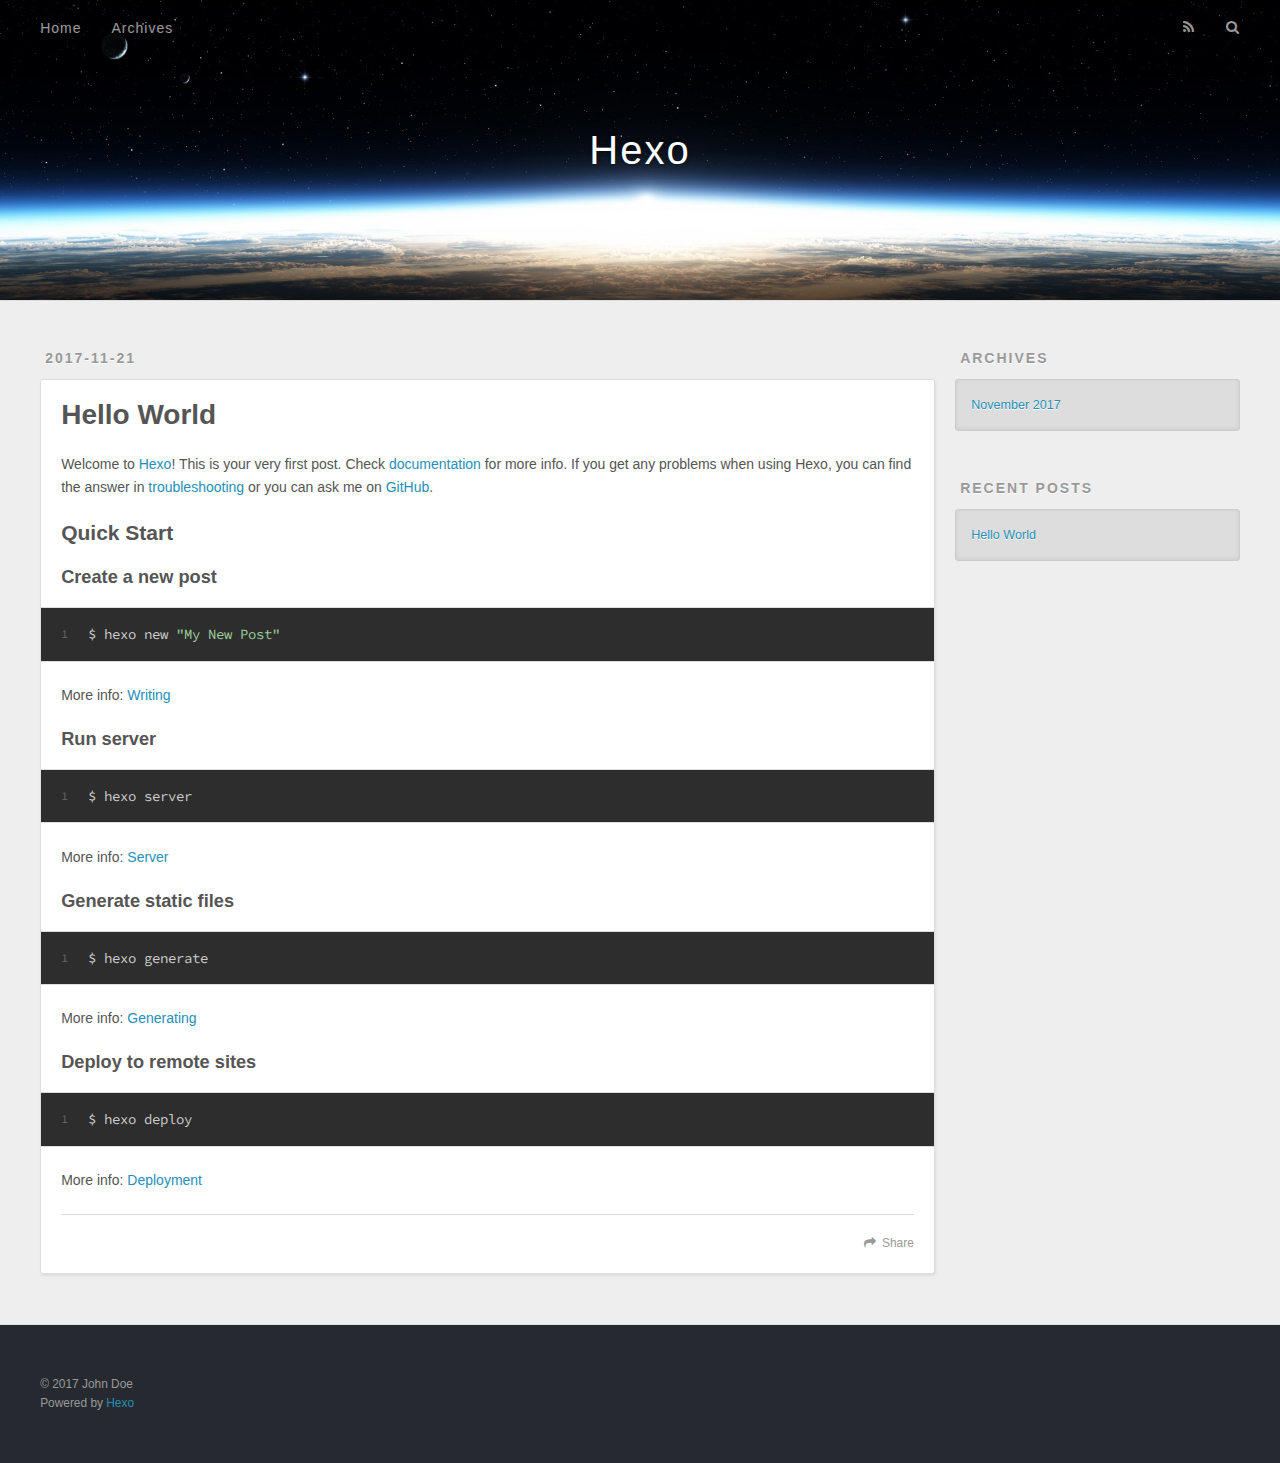
==== index.html @ a6b9d623 "Site updated: 2017-11-21 21:22:00" ====
<!DOCTYPE html>
<html>
<head>
  <meta charset="utf-8">
  
  <title>Hexo</title>
  <meta name="viewport" content="width=device-width, initial-scale=1, maximum-scale=1">
  <meta property="og:type" content="website">
<meta property="og:title" content="Hexo">
<meta property="og:url" content="http://yoursite.com/index.html">
<meta property="og:site_name" content="Hexo">
<meta name="twitter:card" content="summary">
<meta name="twitter:title" content="Hexo">
  
    <link rel="alternate" href="/atom.xml" title="Hexo" type="application/atom+xml">
  
  
    <link rel="icon" href="/favicon.png">
  
  
    <link href="//fonts.googleapis.com/css?family=Source+Code+Pro" rel="stylesheet" type="text/css">
  
  <link rel="stylesheet" href="/css/style.css">
  

</head>

<body>
  <div id="container">
    <div id="wrap">
      <header id="header">
  <div id="banner"></div>
  <div id="header-outer" class="outer">
    <div id="header-title" class="inner">
      <h1 id="logo-wrap">
        <a href="/" id="logo">Hexo</a>
      </h1>
      
    </div>
    <div id="header-inner" class="inner">
      <nav id="main-nav">
        <a id="main-nav-toggle" class="nav-icon"></a>
        
          <a class="main-nav-link" href="/">Home</a>
        
          <a class="main-nav-link" href="/archives">Archives</a>
        
      </nav>
      <nav id="sub-nav">
        
          <a id="nav-rss-link" class="nav-icon" href="/atom.xml" title="RSS Feed"></a>
        
        <a id="nav-search-btn" class="nav-icon" title="Search"></a>
      </nav>
      <div id="search-form-wrap">
        <form action="//google.com/search" method="get" accept-charset="UTF-8" class="search-form"><input type="search" name="q" class="search-form-input" placeholder="Search"><button type="submit" class="search-form-submit">&#xF002;</button><input type="hidden" name="sitesearch" value="http://yoursite.com"></form>
      </div>
    </div>
  </div>
</header>
      <div class="outer">
        <section id="main">
  
    <article id="post-hello-world" class="article article-type-post" itemscope itemprop="blogPost">
  <div class="article-meta">
    <a href="/2017/11/21/hello-world/" class="article-date">
  <time datetime="2017-11-21T13:09:41.000Z" itemprop="datePublished">2017-11-21</time>
</a>
    
  </div>
  <div class="article-inner">
    
    
      <header class="article-header">
        
  
    <h1 itemprop="name">
      <a class="article-title" href="/2017/11/21/hello-world/">Hello World</a>
    </h1>
  

      </header>
    
    <div class="article-entry" itemprop="articleBody">
      
        <p>Welcome to <a href="https://hexo.io/" target="_blank" rel="noopener">Hexo</a>! This is your very first post. Check <a href="https://hexo.io/docs/" target="_blank" rel="noopener">documentation</a> for more info. If you get any problems when using Hexo, you can find the answer in <a href="https://hexo.io/docs/troubleshooting.html" target="_blank" rel="noopener">troubleshooting</a> or you can ask me on <a href="https://github.com/hexojs/hexo/issues" target="_blank" rel="noopener">GitHub</a>.</p>
<h2 id="Quick-Start"><a href="#Quick-Start" class="headerlink" title="Quick Start"></a>Quick Start</h2><h3 id="Create-a-new-post"><a href="#Create-a-new-post" class="headerlink" title="Create a new post"></a>Create a new post</h3><figure class="highlight bash"><table><tr><td class="gutter"><pre><span class="line">1</span><br></pre></td><td class="code"><pre><span class="line">$ hexo new <span class="string">"My New Post"</span></span><br></pre></td></tr></table></figure>
<p>More info: <a href="https://hexo.io/docs/writing.html" target="_blank" rel="noopener">Writing</a></p>
<h3 id="Run-server"><a href="#Run-server" class="headerlink" title="Run server"></a>Run server</h3><figure class="highlight bash"><table><tr><td class="gutter"><pre><span class="line">1</span><br></pre></td><td class="code"><pre><span class="line">$ hexo server</span><br></pre></td></tr></table></figure>
<p>More info: <a href="https://hexo.io/docs/server.html" target="_blank" rel="noopener">Server</a></p>
<h3 id="Generate-static-files"><a href="#Generate-static-files" class="headerlink" title="Generate static files"></a>Generate static files</h3><figure class="highlight bash"><table><tr><td class="gutter"><pre><span class="line">1</span><br></pre></td><td class="code"><pre><span class="line">$ hexo generate</span><br></pre></td></tr></table></figure>
<p>More info: <a href="https://hexo.io/docs/generating.html" target="_blank" rel="noopener">Generating</a></p>
<h3 id="Deploy-to-remote-sites"><a href="#Deploy-to-remote-sites" class="headerlink" title="Deploy to remote sites"></a>Deploy to remote sites</h3><figure class="highlight bash"><table><tr><td class="gutter"><pre><span class="line">1</span><br></pre></td><td class="code"><pre><span class="line">$ hexo deploy</span><br></pre></td></tr></table></figure>
<p>More info: <a href="https://hexo.io/docs/deployment.html" target="_blank" rel="noopener">Deployment</a></p>

      
    </div>
    <footer class="article-footer">
      <a data-url="http://yoursite.com/2017/11/21/hello-world/" data-id="cja9n2fh00000g293kjd874ko" class="article-share-link">Share</a>
      
      
    </footer>
  </div>
  
</article>


  

</section>
        
          <aside id="sidebar">
  
    

  
    

  
    
  
    
  <div class="widget-wrap">
    <h3 class="widget-title">Archives</h3>
    <div class="widget">
      <ul class="archive-list"><li class="archive-list-item"><a class="archive-list-link" href="/archives/2017/11/">November 2017</a></li></ul>
    </div>
  </div>


  
    
  <div class="widget-wrap">
    <h3 class="widget-title">Recent Posts</h3>
    <div class="widget">
      <ul>
        
          <li>
            <a href="/2017/11/21/hello-world/">Hello World</a>
          </li>
        
      </ul>
    </div>
  </div>

  
</aside>
        
      </div>
      <footer id="footer">
  
  <div class="outer">
    <div id="footer-info" class="inner">
      &copy; 2017 John Doe<br>
      Powered by <a href="http://hexo.io/" target="_blank">Hexo</a>
    </div>
  </div>
</footer>
    </div>
    <nav id="mobile-nav">
  
    <a href="/" class="mobile-nav-link">Home</a>
  
    <a href="/archives" class="mobile-nav-link">Archives</a>
  
</nav>
    

<script src="//ajax.googleapis.com/ajax/libs/jquery/2.0.3/jquery.min.js"></script>


  <link rel="stylesheet" href="/fancybox/jquery.fancybox.css">
  <script src="/fancybox/jquery.fancybox.pack.js"></script>


<script src="/js/script.js"></script>

  </div>
</body>
</html>
---- css/style.css ----
body {
  width: 100%;
}
body:before,
body:after {
  content: "";
  display: table;
}
body:after {
  clear: both;
}
html,
body,
div,
span,
applet,
object,
iframe,
h1,
h2,
h3,
h4,
h5,
h6,
p,
blockquote,
pre,
a,
abbr,
acronym,
address,
big,
cite,
code,
del,
dfn,
em,
img,
ins,
kbd,
q,
s,
samp,
small,
strike,
strong,
sub,
sup,
tt,
var,
dl,
dt,
dd,
ol,
ul,
li,
fieldset,
form,
label,
legend,
table,
caption,
tbody,
tfoot,
thead,
tr,
th,
td {
  margin: 0;
  padding: 0;
  border: 0;
  outline: 0;
  font-weight: inherit;
  font-style: inherit;
  font-family: inherit;
  font-size: 100%;
  vertical-align: baseline;
}
body {
  line-height: 1;
  color: #000;
  background: #fff;
}
ol,
ul {
  list-style: none;
}
table {
  border-collapse: separate;
  border-spacing: 0;
  vertical-align: middle;
}
caption,
th,
td {
  text-align: left;
  font-weight: normal;
  vertical-align: middle;
}
a img {
  border: none;
}
input,
button {
  margin: 0;
  padding: 0;
}
input::-moz-focus-inner,
button::-moz-focus-inner {
  border: 0;
  padding: 0;
}
@font-face {
  font-family: FontAwesome;
  font-style: normal;
  font-weight: normal;
  src: url("fonts/fontawesome-webfont.eot?v=#4.0.3");
  src: url("fonts/fontawesome-webfont.eot?#iefix&v=#4.0.3") format("embedded-opentype"), url("fonts/fontawesome-webfont.woff?v=#4.0.3") format("woff"), url("fonts/fontawesome-webfont.ttf?v=#4.0.3") format("truetype"), url("fonts/fontawesome-webfont.svg#fontawesomeregular?v=#4.0.3") format("svg");
}
html,
body,
#container {
  height: 100%;
}
body {
  background: #eee;
  font: 14px "Helvetica Neue", Helvetica, Arial, sans-serif;
  -webkit-text-size-adjust: 100%;
}
.outer {
  max-width: 1220px;
  margin: 0 auto;
  padding: 0 20px;
}
.outer:before,
.outer:after {
  content: "";
  display: table;
}
.outer:after {
  clear: both;
}
.inner {
  display: inline;
  float: left;
  width: 98.33333333333333%;
  margin: 0 0.833333333333333%;
}
.left,
.alignleft {
  float: left;
}
.right,
.alignright {
  float: right;
}
.clear {
  clear: both;
}
#container {
  position: relative;
}
.mobile-nav-on {
  overflow: hidden;
}
#wrap {
  height: 100%;
  width: 100%;
  position: absolute;
  top: 0;
  left: 0;
  -webkit-transition: 0.2s ease-out;
  -moz-transition: 0.2s ease-out;
  -ms-transition: 0.2s ease-out;
  transition: 0.2s ease-out;
  z-index: 1;
  background: #eee;
}
.mobile-nav-on #wrap {
  left: 280px;
}
@media screen and (min-width: 768px) {
  #main {
    display: inline;
    float: left;
    width: 73.33333333333333%;
    margin: 0 0.833333333333333%;
  }
}
.article-date,
.article-category-link,
.archive-year,
.widget-title {
  text-decoration: none;
  text-transform: uppercase;
  letter-spacing: 2px;
  color: #999;
  margin-bottom: 1em;
  margin-left: 5px;
  line-height: 1em;
  text-shadow: 0 1px #fff;
  font-weight: bold;
}
.article-inner,
.archive-article-inner {
  background: #fff;
  -webkit-box-shadow: 1px 2px 3px #ddd;
  box-shadow: 1px 2px 3px #ddd;
  border: 1px solid #ddd;
  border-radius: 3px;
}
.article-entry h1,
.widget h1 {
  font-size: 2em;
}
.article-entry h2,
.widget h2 {
  font-size: 1.5em;
}
.article-entry h3,
.widget h3 {
  font-size: 1.3em;
}
.article-entry h4,
.widget h4 {
  font-size: 1.2em;
}
.article-entry h5,
.widget h5 {
  font-size: 1em;
}
.article-entry h6,
.widget h6 {
  font-size: 1em;
  color: #999;
}
.article-entry hr,
.widget hr {
  border: 1px dashed #ddd;
}
.article-entry strong,
.widget strong {
  font-weight: bold;
}
.article-entry em,
.widget em,
.article-entry cite,
.widget cite {
  font-style: italic;
}
.article-entry sup,
.widget sup,
.article-entry sub,
.widget sub {
  font-size: 0.75em;
  line-height: 0;
  position: relative;
  vertical-align: baseline;
}
.article-entry sup,
.widget sup {
  top: -0.5em;
}
.article-entry sub,
.widget sub {
  bottom: -0.2em;
}
.article-entry small,
.widget small {
  font-size: 0.85em;
}
.article-entry acronym,
.widget acronym,
.article-entry abbr,
.widget abbr {
  border-bottom: 1px dotted;
}
.article-entry ul,
.widget ul,
.article-entry ol,
.widget ol,
.article-entry dl,
.widget dl {
  margin: 0 20px;
  line-height: 1.6em;
}
.article-entry ul ul,
.widget ul ul,
.article-entry ol ul,
.widget ol ul,
.article-entry ul ol,
.widget ul ol,
.article-entry ol ol,
.widget ol ol {
  margin-top: 0;
  margin-bottom: 0;
}
.article-entry ul,
.widget ul {
  list-style: disc;
}
.article-entry ol,
.widget ol {
  list-style: decimal;
}
.article-entry dt,
.widget dt {
  font-weight: bold;
}
#header {
  height: 300px;
  position: relative;
  border-bottom: 1px solid #ddd;
}
#header:before,
#header:after {
  content: "";
  position: absolute;
  left: 0;
  right: 0;
  height: 40px;
}
#header:before {
  top: 0;
  background: -webkit-linear-gradient(rgba(0,0,0,0.2), transparent);
  background: -moz-linear-gradient(rgba(0,0,0,0.2), transparent);
  background: -ms-linear-gradient(rgba(0,0,0,0.2), transparent);
  background: linear-gradient(rgba(0,0,0,0.2), transparent);
}
#header:after {
  bottom: 0;
  background: -webkit-linear-gradient(transparent, rgba(0,0,0,0.2));
  background: -moz-linear-gradient(transparent, rgba(0,0,0,0.2));
  background: -ms-linear-gradient(transparent, rgba(0,0,0,0.2));
  background: linear-gradient(transparent, rgba(0,0,0,0.2));
}
#header-outer {
  height: 100%;
  position: relative;
}
#header-inner {
  position: relative;
  overflow: hidden;
}
#banner {
  position: absolute;
  top: 0;
  left: 0;
  width: 100%;
  height: 100%;
  background: url("images/banner.jpg") center #000;
  -webkit-background-size: cover;
  -moz-background-size: cover;
  background-size: cover;
  z-index: -1;
}
#header-title {
  text-align: center;
  height: 40px;
  position: absolute;
  top: 50%;
  left: 0;
  margin-top: -20px;
}
#logo,
#subtitle {
  text-decoration: none;
  color: #fff;
  font-weight: 300;
  text-shadow: 0 1px 4px rgba(0,0,0,0.3);
}
#logo {
  font-size: 40px;
  line-height: 40px;
  letter-spacing: 2px;
}
#subtitle {
  font-size: 16px;
  line-height: 16px;
  letter-spacing: 1px;
}
#subtitle-wrap {
  margin-top: 16px;
}
#main-nav {
  float: left;
  margin-left: -15px;
}
.nav-icon,
.main-nav-link {
  float: left;
  color: #fff;
  opacity: 0.6;
  text-decoration: none;
  text-shadow: 0 1px rgba(0,0,0,0.2);
  -webkit-transition: opacity 0.2s;
  -moz-transition: opacity 0.2s;
  -ms-transition: opacity 0.2s;
  transition: opacity 0.2s;
  display: block;
  padding: 20px 15px;
}
.nav-icon:hover,
.main-nav-link:hover {
  opacity: 1;
}
.nav-icon {
  font-family: FontAwesome;
  text-align: center;
  font-size: 14px;
  width: 14px;
  height: 14px;
  padding: 20px 15px;
  position: relative;
  cursor: pointer;
}
.main-nav-link {
  font-weight: 300;
  letter-spacing: 1px;
}
@media screen and (max-width: 479px) {
  .main-nav-link {
    display: none;
  }
}
#main-nav-toggle {
  display: none;
}
#main-nav-toggle:before {
  content: "\f0c9";
}
@media screen and (max-width: 479px) {
  #main-nav-toggle {
    display: block;
  }
}
#sub-nav {
  float: right;
  margin-right: -15px;
}
#nav-rss-link:before {
  content: "\f09e";
}
#nav-search-btn:before {
  content: "\f002";
}
#search-form-wrap {
  position: absolute;
  top: 15px;
  width: 150px;
  height: 30px;
  right: -150px;
  opacity: 0;
  -webkit-transition: 0.2s ease-out;
  -moz-transition: 0.2s ease-out;
  -ms-transition: 0.2s ease-out;
  transition: 0.2s ease-out;
}
#search-form-wrap.on {
  opacity: 1;
  right: 0;
}
@media screen and (max-width: 479px) {
  #search-form-wrap {
    width: 100%;
    right: -100%;
  }
}
.search-form {
  position: absolute;
  top: 0;
  left: 0;
  right: 0;
  background: #fff;
  padding: 5px 15px;
  border-radius: 15px;
  -webkit-box-shadow: 0 0 10px rgba(0,0,0,0.3);
  box-shadow: 0 0 10px rgba(0,0,0,0.3);
}
.search-form-input {
  border: none;
  background: none;
  color: #555;
  width: 100%;
  font: 13px "Helvetica Neue", Helvetica, Arial, sans-serif;
  outline: none;
}
.search-form-input::-webkit-search-results-decoration,
.search-form-input::-webkit-search-cancel-button {
  -webkit-appearance: none;
}
.search-form-submit {
  position: absolute;
  top: 50%;
  right: 10px;
  margin-top: -7px;
  font: 13px FontAwesome;
  border: none;
  background: none;
  color: #bbb;
  cursor: pointer;
}
.search-form-submit:hover,
.search-form-submit:focus {
  color: #777;
}
.article {
  margin: 50px 0;
}
.article-inner {
  overflow: hidden;
}
.article-meta:before,
.article-meta:after {
  content: "";
  display: table;
}
.article-meta:after {
  clear: both;
}
.article-date {
  float: left;
}
.article-category {
  float: left;
  line-height: 1em;
  color: #ccc;
  text-shadow: 0 1px #fff;
  margin-left: 8px;
}
.article-category:before {
  content: "\2022";
}
.article-category-link {
  margin: 0 12px 1em;
}
.article-header {
  padding: 20px 20px 0;
}
.article-title {
  text-decoration: none;
  font-size: 2em;
  font-weight: bold;
  color: #555;
  line-height: 1.1em;
  -webkit-transition: color 0.2s;
  -moz-transition: color 0.2s;
  -ms-transition: color 0.2s;
  transition: color 0.2s;
}
a.article-title:hover {
  color: #258fb8;
}
.article-entry {
  color: #555;
  padding: 0 20px;
}
.article-entry:before,
.article-entry:after {
  content: "";
  display: table;
}
.article-entry:after {
  clear: both;
}
.article-entry p,
.article-entry table {
  line-height: 1.6em;
  margin: 1.6em 0;
}
.article-entry h1,
.article-entry h2,
.article-entry h3,
.article-entry h4,
.article-entry h5,
.article-entry h6 {
  font-weight: bold;
}
.article-entry h1,
.article-entry h2,
.article-entry h3,
.article-entry h4,
.article-entry h5,
.article-entry h6 {
  line-height: 1.1em;
  margin: 1.1em 0;
}
.article-entry a {
  color: #258fb8;
  text-decoration: none;
}
.article-entry a:hover {
  text-decoration: underline;
}
.article-entry ul,
.article-entry ol,
.article-entry dl {
  margin-top: 1.6em;
  margin-bottom: 1.6em;
}
.article-entry img,
.article-entry video {
  max-width: 100%;
  height: auto;
  display: block;
  margin: auto;
}
.article-entry iframe {
  border: none;
}
.article-entry table {
  width: 100%;
  border-collapse: collapse;
  border-spacing: 0;
}
.article-entry th {
  font-weight: bold;
  border-bottom: 3px solid #ddd;
  padding-bottom: 0.5em;
}
.article-entry td {
  border-bottom: 1px solid #ddd;
  padding: 10px 0;
}
.article-entry blockquote {
  font-family: Georgia, "Times New Roman", serif;
  font-size: 1.4em;
  margin: 1.6em 20px;
  text-align: center;
}
.article-entry blockquote footer {
  font-size: 14px;
  margin: 1.6em 0;
  font-family: "Helvetica Neue", Helvetica, Arial, sans-serif;
}
.article-entry blockquote footer cite:before {
  content: "—";
  padding: 0 0.5em;
}
.article-entry .pullquote {
  text-align: left;
  width: 45%;
  margin: 0;
}
.article-entry .pullquote.left {
  margin-left: 0.5em;
  margin-right: 1em;
}
.article-entry .pullquote.right {
  margin-right: 0.5em;
  margin-left: 1em;
}
.article-entry .caption {
  color: #999;
  display: block;
  font-size: 0.9em;
  margin-top: 0.5em;
  position: relative;
  text-align: center;
}
.article-entry .video-container {
  position: relative;
  padding-top: 56.25%;
  height: 0;
  overflow: hidden;
}
.article-entry .video-container iframe,
.article-entry .video-container object,
.article-entry .video-container embed {
  position: absolute;
  top: 0;
  left: 0;
  width: 100%;
  height: 100%;
  margin-top: 0;
}
.article-more-link a {
  display: inline-block;
  line-height: 1em;
  padding: 6px 15px;
  border-radius: 15px;
  background: #eee;
  color: #999;
  text-shadow: 0 1px #fff;
  text-decoration: none;
}
.article-more-link a:hover {
  background: #258fb8;
  color: #fff;
  text-decoration: none;
  text-shadow: 0 1px #1e7293;
}
.article-footer {
  font-size: 0.85em;
  line-height: 1.6em;
  border-top: 1px solid #ddd;
  padding-top: 1.6em;
  margin: 0 20px 20px;
}
.article-footer:before,
.article-footer:after {
  content: "";
  display: table;
}
.article-footer:after {
  clear: both;
}
.article-footer a {
  color: #999;
  text-decoration: none;
}
.article-footer a:hover {
  color: #555;
}
.article-tag-list-item {
  float: left;
  margin-right: 10px;
}
.article-tag-list-link:before {
  content: "#";
}
.article-comment-link {
  float: right;
}
.article-comment-link:before {
  content: "\f075";
  font-family: FontAwesome;
  padding-right: 8px;
}
.article-share-link {
  cursor: pointer;
  float: right;
  margin-left: 20px;
}
.article-share-link:before {
  content: "\f064";
  font-family: FontAwesome;
  padding-right: 6px;
}
#article-nav {
  position: relative;
}
#article-nav:before,
#article-nav:after {
  content: "";
  display: table;
}
#article-nav:after {
  clear: both;
}
@media screen and (min-width: 768px) {
  #article-nav {
    margin: 50px 0;
  }
  #article-nav:before {
    width: 8px;
    height: 8px;
    position: absolute;
    top: 50%;
    left: 50%;
    margin-top: -4px;
    margin-left: -4px;
    content: "";
    border-radius: 50%;
    background: #ddd;
    -webkit-box-shadow: 0 1px 2px #fff;
    box-shadow: 0 1px 2px #fff;
  }
}
.article-nav-link-wrap {
  text-decoration: none;
  text-shadow: 0 1px #fff;
  color: #999;
  -webkit-box-sizing: border-box;
  -moz-box-sizing: border-box;
  box-sizing: border-box;
  margin-top: 50px;
  text-align: center;
  display: block;
}
.article-nav-link-wrap:hover {
  color: #555;
}
@media screen and (min-width: 768px) {
  .article-nav-link-wrap {
    width: 50%;
    margin-top: 0;
  }
}
@media screen and (min-width: 768px) {
  #article-nav-newer {
    float: left;
    text-align: right;
    padding-right: 20px;
  }
}
@media screen and (min-width: 768px) {
  #article-nav-older {
    float: right;
    text-align: left;
    padding-left: 20px;
  }
}
.article-nav-caption {
  text-transform: uppercase;
  letter-spacing: 2px;
  color: #ddd;
  line-height: 1em;
  font-weight: bold;
}
#article-nav-newer .article-nav-caption {
  margin-right: -2px;
}
.article-nav-title {
  font-size: 0.85em;
  line-height: 1.6em;
  margin-top: 0.5em;
}
.article-share-box {
  position: absolute;
  display: none;
  background: #fff;
  -webkit-box-shadow: 1px 2px 10px rgba(0,0,0,0.2);
  box-shadow: 1px 2px 10px rgba(0,0,0,0.2);
  border-radius: 3px;
  margin-left: -145px;
  overflow: hidden;
  z-index: 1;
}
.article-share-box.on {
  display: block;
}
.article-share-input {
  width: 100%;
  background: none;
  -webkit-box-sizing: border-box;
  -moz-box-sizing: border-box;
  box-sizing: border-box;
  font: 14px "Helvetica Neue", Helvetica, Arial, sans-serif;
  padding: 0 15px;
  color: #555;
  outline: none;
  border: 1px solid #ddd;
  border-radius: 3px 3px 0 0;
  height: 36px;
  line-height: 36px;
}
.article-share-links {
  background: #eee;
}
.article-share-links:before,
.article-share-links:after {
  content: "";
  display: table;
}
.article-share-links:after {
  clear: both;
}
.article-share-twitter,
.article-share-facebook,
.article-share-pinterest,
.article-share-google {
  width: 50px;
  height: 36px;
  display: block;
  float: left;
  position: relative;
  color: #999;
  text-shadow: 0 1px #fff;
}
.article-share-twitter:before,
.article-share-facebook:before,
.article-share-pinterest:before,
.article-share-google:before {
  font-size: 20px;
  font-family: FontAwesome;
  width: 20px;
  height: 20px;
  position: absolute;
  top: 50%;
  left: 50%;
  margin-top: -10px;
  margin-left: -10px;
  text-align: center;
}
.article-share-twitter:hover,
.article-share-facebook:hover,
.article-share-pinterest:hover,
.article-share-google:hover {
  color: #fff;
}
.article-share-twitter:before {
  content: "\f099";
}
.article-share-twitter:hover {
  background: #00aced;
  text-shadow: 0 1px #008abe;
}
.article-share-facebook:before {
  content: "\f09a";
}
.article-share-facebook:hover {
  background: #3b5998;
  text-shadow: 0 1px #2f477a;
}
.article-share-pinterest:before {
  content: "\f0d2";
}
.article-share-pinterest:hover {
  background: #cb2027;
  text-shadow: 0 1px #a21a1f;
}
.article-share-google:before {
  content: "\f0d5";
}
.article-share-google:hover {
  background: #dd4b39;
  text-shadow: 0 1px #be3221;
}
.article-gallery {
  background: #000;
  position: relative;
}
.article-gallery-photos {
  position: relative;
  overflow: hidden;
}
.article-gallery-img {
  display: none;
  max-width: 100%;
}
.article-gallery-img:first-child {
  display: block;
}
.article-gallery-img.loaded {
  position: absolute;
  display: block;
}
.article-gallery-img img {
  display: block;
  max-width: 100%;
  margin: 0 auto;
}
#comments {
  background: #fff;
  -webkit-box-shadow: 1px 2px 3px #ddd;
  box-shadow: 1px 2px 3px #ddd;
  padding: 20px;
  border: 1px solid #ddd;
  border-radius: 3px;
  margin: 50px 0;
}
#comments a {
  color: #258fb8;
}
.archives-wrap {
  margin: 50px 0;
}
.archives:before,
.archives:after {
  content: "";
  display: table;
}
.archives:after {
  clear: both;
}
.archive-year-wrap {
  margin-bottom: 1em;
}
.archives {
  -webkit-column-gap: 10px;
  -moz-column-gap: 10px;
  column-gap: 10px;
}
@media screen and (min-width: 480px) and (max-width: 767px) {
  .archives {
    -webkit-column-count: 2;
    -moz-column-count: 2;
    column-count: 2;
  }
}
@media screen and (min-width: 768px) {
  .archives {
    -webkit-column-count: 3;
    -moz-column-count: 3;
    column-count: 3;
  }
}
.archive-article {
  -webkit-column-break-inside: avoid;
  page-break-inside: avoid;
  overflow: hidden;
  break-inside: avoid-column;
}
.archive-article-inner {
  padding: 10px;
  margin-bottom: 15px;
}
.archive-article-title {
  text-decoration: none;
  font-weight: bold;
  color: #555;
  -webkit-transition: color 0.2s;
  -moz-transition: color 0.2s;
  -ms-transition: color 0.2s;
  transition: color 0.2s;
  line-height: 1.6em;
}
.archive-article-title:hover {
  color: #258fb8;
}
.archive-article-footer {
  margin-top: 1em;
}
.archive-article-date {
  color: #999;
  text-decoration: none;
  font-size: 0.85em;
  line-height: 1em;
  margin-bottom: 0.5em;
  display: block;
}
#page-nav {
  margin: 50px auto;
  background: #fff;
  -webkit-box-shadow: 1px 2px 3px #ddd;
  box-shadow: 1px 2px 3px #ddd;
  border: 1px solid #ddd;
  border-radius: 3px;
  text-align: center;
  color: #999;
  overflow: hidden;
}
#page-nav:before,
#page-nav:after {
  content: "";
  display: table;
}
#page-nav:after {
  clear: both;
}
#page-nav a,
#page-nav span {
  padding: 10px 20px;
  line-height: 1;
  height: 2ex;
}
#page-nav a {
  color: #999;
  text-decoration: none;
}
#page-nav a:hover {
  background: #999;
  color: #fff;
}
#page-nav .prev {
  float: left;
}
#page-nav .next {
  float: right;
}
#page-nav .page-number {
  display: inline-block;
}
@media screen and (max-width: 479px) {
  #page-nav .page-number {
    display: none;
  }
}
#page-nav .current {
  color: #555;
  font-weight: bold;
}
#page-nav .space {
  color: #ddd;
}
#footer {
  background: #262a30;
  padding: 50px 0;
  border-top: 1px solid #ddd;
  color: #999;
}
#footer a {
  color: #258fb8;
  text-decoration: none;
}
#footer a:hover {
  text-decoration: underline;
}
#footer-info {
  line-height: 1.6em;
  font-size: 0.85em;
}
.article-entry pre,
.article-entry .highlight {
  background: #2d2d2d;
  margin: 0 -20px;
  padding: 15px 20px;
  border-style: solid;
  border-color: #ddd;
  border-width: 1px 0;
  overflow: auto;
  color: #ccc;
  line-height: 22.400000000000002px;
}
.article-entry .highlight .gutter pre,
.article-entry .gist .gist-file .gist-data .line-numbers {
  color: #666;
  font-size: 0.85em;
}
.article-entry pre,
.article-entry code {
  font-family: "Source Code Pro", Consolas, Monaco, Menlo, Consolas, monospace;
}
.article-entry code {
  background: #eee;
  text-shadow: 0 1px #fff;
  padding: 0 0.3em;
}
.article-entry pre code {
  background: none;
  text-shadow: none;
  padding: 0;
}
.article-entry .highlight pre {
  border: none;
  margin: 0;
  padding: 0;
}
.article-entry .highlight table {
  margin: 0;
  width: auto;
}
.article-entry .highlight td {
  border: none;
  padding: 0;
}
.article-entry .highlight figcaption {
  font-size: 0.85em;
  color: #999;
  line-height: 1em;
  margin-bottom: 1em;
}
.article-entry .highlight figcaption:before,
.article-entry .highlight figcaption:after {
  content: "";
  display: table;
}
.article-entry .highlight figcaption:after {
  clear: both;
}
.article-entry .highlight figcaption a {
  float: right;
}
.article-entry .highlight .gutter pre {
  text-align: right;
  padding-right: 20px;
}
.article-entry .highlight .line {
  height: 22.400000000000002px;
}
.article-entry .highlight .line.marked {
  background: #515151;
}
.article-entry .gist {
  margin: 0 -20px;
  border-style: solid;
  border-color: #ddd;
  border-width: 1px 0;
  background: #2d2d2d;
  padding: 15px 20px 15px 0;
}
.article-entry .gist .gist-file {
  border: none;
  font-family: "Source Code Pro", Consolas, Monaco, Menlo, Consolas, monospace;
  margin: 0;
}
.article-entry .gist .gist-file .gist-data {
  background: none;
  border: none;
}
.article-entry .gist .gist-file .gist-data .line-numbers {
  background: none;
  border: none;
  padding: 0 20px 0 0;
}
.article-entry .gist .gist-file .gist-data .line-data {
  padding: 0 !important;
}
.article-entry .gist .gist-file .highlight {
  margin: 0;
  padding: 0;
  border: none;
}
.article-entry .gist .gist-file .gist-meta {
  background: #2d2d2d;
  color: #999;
  font: 0.85em "Helvetica Neue", Helvetica, Arial, sans-serif;
  text-shadow: 0 0;
  padding: 0;
  margin-top: 1em;
  margin-left: 20px;
}
.article-entry .gist .gist-file .gist-meta a {
  color: #258fb8;
  font-weight: normal;
}
.article-entry .gist .gist-file .gist-meta a:hover {
  text-decoration: underline;
}
pre .comment,
pre .title {
  color: #999;
}
pre .variable,
pre .attribute,
pre .tag,
pre .regexp,
pre .ruby .constant,
pre .xml .tag .title,
pre .xml .pi,
pre .xml .doctype,
pre .html .doctype,
pre .css .id,
pre .css .class,
pre .css .pseudo {
  color: #f2777a;
}
pre .number,
pre .preprocessor,
pre .built_in,
pre .literal,
pre .params,
pre .constant {
  color: #f99157;
}
pre .class,
pre .ruby .class .title,
pre .css .rules .attribute {
  color: #9c9;
}
pre .string,
pre .value,
pre .inheritance,
pre .header,
pre .ruby .symbol,
pre .xml .cdata {
  color: #9c9;
}
pre .css .hexcolor {
  color: #6cc;
}
pre .function,
pre .python .decorator,
pre .python .title,
pre .ruby .function .title,
pre .ruby .title .keyword,
pre .perl .sub,
pre .javascript .title,
pre .coffeescript .title {
  color: #69c;
}
pre .keyword,
pre .javascript .function {
  color: #c9c;
}
@media screen and (max-width: 479px) {
  #mobile-nav {
    position: absolute;
    top: 0;
    left: 0;
    width: 280px;
    height: 100%;
    background: #191919;
    border-right: 1px solid #fff;
  }
}
@media screen and (max-width: 479px) {
  .mobile-nav-link {
    display: block;
    color: #999;
    text-decoration: none;
    padding: 15px 20px;
    font-weight: bold;
  }
  .mobile-nav-link:hover {
    color: #fff;
  }
}
@media screen and (min-width: 768px) {
  #sidebar {
    display: inline;
    float: left;
    width: 23.333333333333332%;
    margin: 0 0.833333333333333%;
  }
}
.widget-wrap {
  margin: 50px 0;
}
.widget {
  color: #777;
  text-shadow: 0 1px #fff;
  background: #ddd;
  -webkit-box-shadow: 0 -1px 4px #ccc inset;
  box-shadow: 0 -1px 4px #ccc inset;
  border: 1px solid #ccc;
  padding: 15px;
  border-radius: 3px;
}
.widget a {
  color: #258fb8;
  text-decoration: none;
}
.widget a:hover {
  text-decoration: underline;
}
.widget ul ul,
.widget ol ul,
.widget dl ul,
.widget ul ol,
.widget ol ol,
.widget dl ol,
.widget ul dl,
.widget ol dl,
.widget dl dl {
  margin-left: 15px;
  list-style: disc;
}
.widget {
  line-height: 1.6em;
  word-wrap: break-word;
  font-size: 0.9em;
}
.widget ul,
.widget ol {
  list-style: none;
  margin: 0;
}
.widget ul ul,
.widget ol ul,
.widget ul ol,
.widget ol ol {
  margin: 0 20px;
}
.widget ul ul,
.widget ol ul {
  list-style: disc;
}
.widget ul ol,
.widget ol ol {
  list-style: decimal;
}
.category-list-count,
.tag-list-count,
.archive-list-count {
  padding-left: 5px;
  color: #999;
  font-size: 0.85em;
}
.category-list-count:before,
.tag-list-count:before,
.archive-list-count:before {
  content: "(";
}
.category-list-count:after,
.tag-list-count:after,
.archive-list-count:after {
  content: ")";
}
.tagcloud a {
  margin-right: 5px;
  display: inline-block;
}
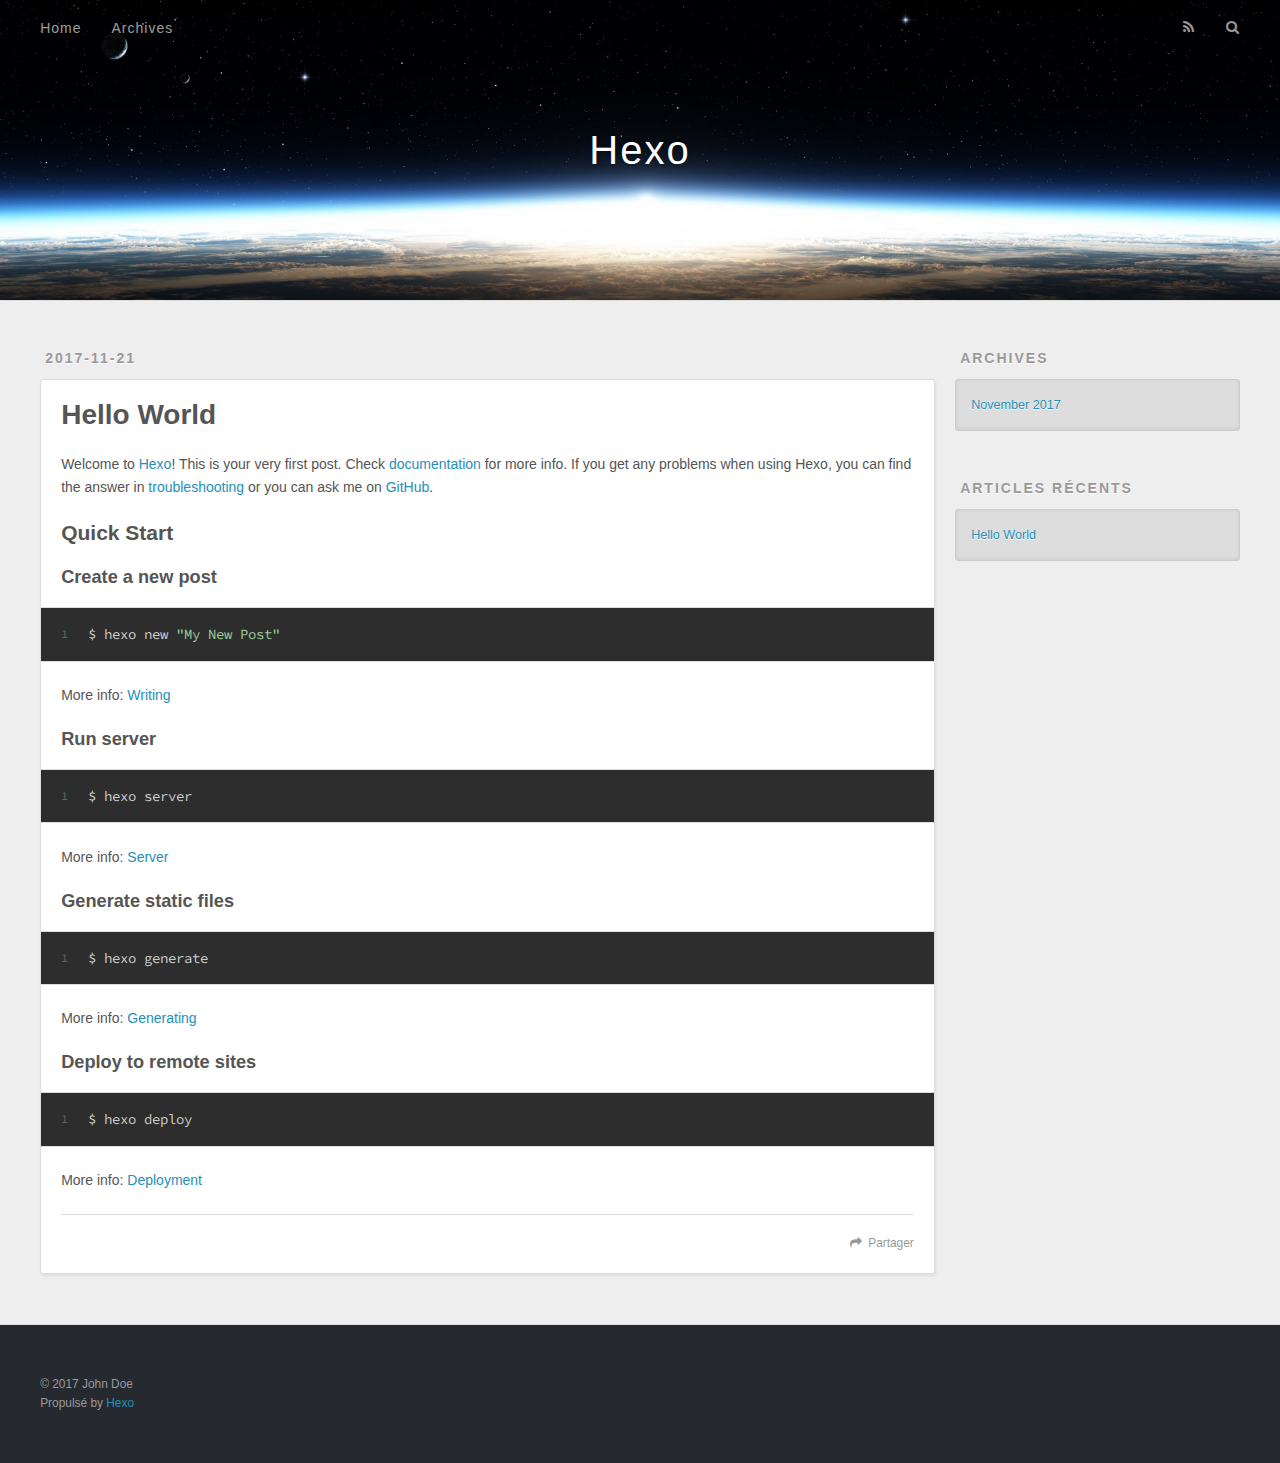
==== commit 48542db0: "Site updated: 2017-11-21 22:23:32" ====
--- a/index.html
+++ b/index.html
@@ -48,9 +48,9 @@
       </nav>
       <nav id="sub-nav">
         
-          <a id="nav-rss-link" class="nav-icon" href="/atom.xml" title="RSS Feed"></a>
+          <a id="nav-rss-link" class="nav-icon" href="/atom.xml" title="Flux RSS"></a>
         
-        <a id="nav-search-btn" class="nav-icon" title="Search"></a>
+        <a id="nav-search-btn" class="nav-icon" title="Rechercher"></a>
       </nav>
       <div id="search-form-wrap">
         <form action="//google.com/search" method="get" accept-charset="UTF-8" class="search-form"><input type="search" name="q" class="search-form-input" placeholder="Search"><button type="submit" class="search-form-submit">&#xF002;</button><input type="hidden" name="sitesearch" value="http://yoursite.com"></form>
@@ -96,7 +96,7 @@
       
     </div>
     <footer class="article-footer">
-      <a data-url="http://yoursite.com/2017/11/21/hello-world/" data-id="cja9n2fh00000g293kjd874ko" class="article-share-link">Share</a>
+      <a data-url="http://yoursite.com/2017/11/21/hello-world/" data-id="cja9pmyh600002z93s8xmd7n0" class="article-share-link">Partager</a>
       
       
     </footer>
@@ -131,7 +131,7 @@
   
     
   <div class="widget-wrap">
-    <h3 class="widget-title">Recent Posts</h3>
+    <h3 class="widget-title">Articles récents</h3>
     <div class="widget">
       <ul>
         
@@ -152,7 +152,7 @@
   <div class="outer">
     <div id="footer-info" class="inner">
       &copy; 2017 John Doe<br>
-      Powered by <a href="http://hexo.io/" target="_blank">Hexo</a>
+      Propulsé by <a href="http://hexo.io/" target="_blank">Hexo</a>
     </div>
   </div>
 </footer>
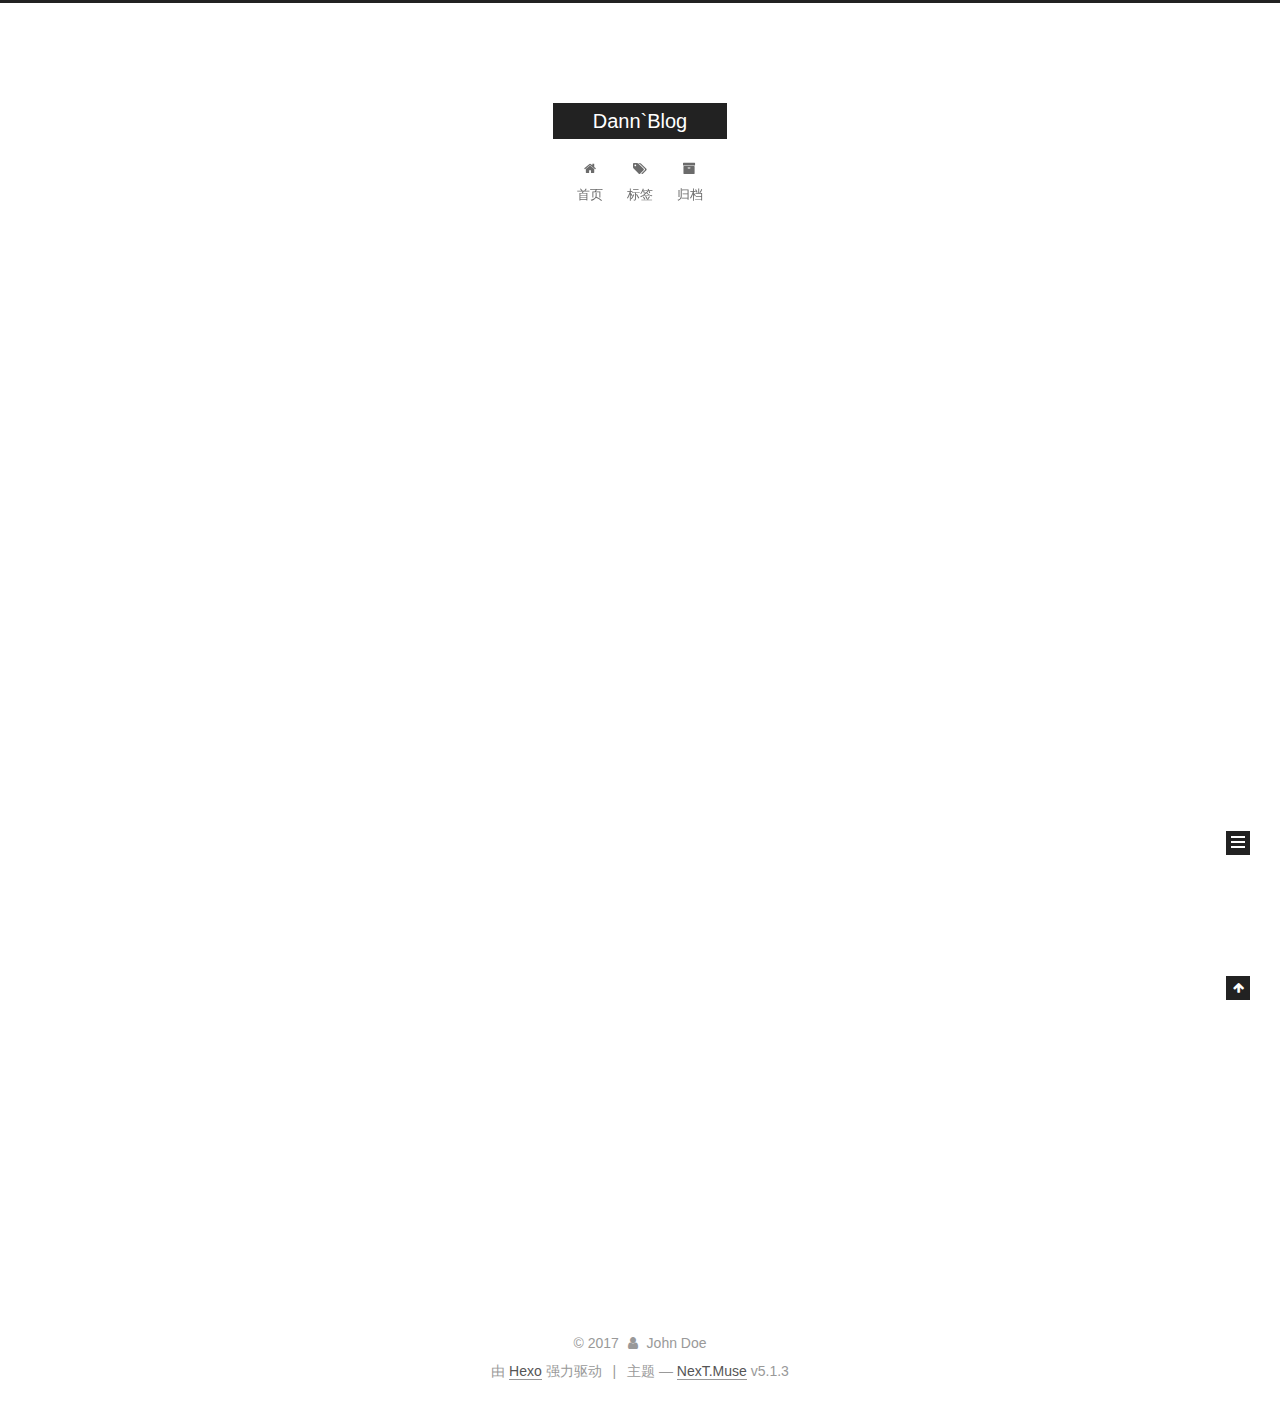
==== commit 8aa5b035: "Site updated: 2017-11-22 00:34:08" ====
--- a/index.html
+++ b/index.html
@@ -1,89 +1,316 @@
 <!DOCTYPE html>
-<html>
+
+
+
+  
+
+
+<html class="theme-next muse use-motion" lang="zh-Hans">
 <head>
-  <meta charset="utf-8">
-  
-  <title>Hexo</title>
-  <meta name="viewport" content="width=device-width, initial-scale=1, maximum-scale=1">
-  <meta property="og:type" content="website">
-<meta property="og:title" content="Hexo">
+  <meta charset="UTF-8"/>
+<meta http-equiv="X-UA-Compatible" content="IE=edge" />
+<meta name="viewport" content="width=device-width, initial-scale=1, maximum-scale=1"/>
+<meta name="theme-color" content="#222">
+
+
+
+
+
+
+
+
+
+<meta http-equiv="Cache-Control" content="no-transform" />
+<meta http-equiv="Cache-Control" content="no-siteapp" />
+
+
+
+
+
+
+
+
+
+
+
+
+
+
+
+
+  
+  
+  <link href="/lib/fancybox/source/jquery.fancybox.css?v=2.1.5" rel="stylesheet" type="text/css" />
+
+
+
+
+
+
+
+<link href="/lib/font-awesome/css/font-awesome.min.css?v=4.6.2" rel="stylesheet" type="text/css" />
+
+<link href="/css/main.css?v=5.1.3" rel="stylesheet" type="text/css" />
+
+
+  <link rel="apple-touch-icon" sizes="180x180" href="/images/apple-touch-icon-next.png?v=5.1.3">
+
+
+  <link rel="icon" type="image/png" sizes="32x32" href="/images/favicon-32x32-next.png?v=5.1.3">
+
+
+  <link rel="icon" type="image/png" sizes="16x16" href="/images/favicon-16x16-next.png?v=5.1.3">
+
+
+  <link rel="mask-icon" href="/images/logo.svg?v=5.1.3" color="#222">
+
+
+
+
+
+  <meta name="keywords" content="Hexo, NexT" />
+
+
+
+
+
+
+
+
+
+
+<meta property="og:type" content="website">
+<meta property="og:title" content="Dann`Blog">
 <meta property="og:url" content="http://yoursite.com/index.html">
-<meta property="og:site_name" content="Hexo">
+<meta property="og:site_name" content="Dann`Blog">
+<meta property="og:locale" content="zh-Hans">
 <meta name="twitter:card" content="summary">
-<meta name="twitter:title" content="Hexo">
-  
-    <link rel="alternate" href="/atom.xml" title="Hexo" type="application/atom+xml">
-  
-  
-    <link rel="icon" href="/favicon.png">
-  
-  
-    <link href="//fonts.googleapis.com/css?family=Source+Code+Pro" rel="stylesheet" type="text/css">
-  
-  <link rel="stylesheet" href="/css/style.css">
-  
+<meta name="twitter:title" content="Dann`Blog">
+
+
+
+<script type="text/javascript" id="hexo.configurations">
+  var NexT = window.NexT || {};
+  var CONFIG = {
+    root: '/',
+    scheme: 'Muse',
+    version: '5.1.3',
+    sidebar: {"position":"left","display":"post","offset":12,"b2t":false,"scrollpercent":false,"onmobile":false},
+    fancybox: true,
+    tabs: true,
+    motion: {"enable":true,"async":false,"transition":{"post_block":"fadeIn","post_header":"slideDownIn","post_body":"slideDownIn","coll_header":"slideLeftIn","sidebar":"slideUpIn"}},
+    duoshuo: {
+      userId: '0',
+      author: '博主'
+    },
+    algolia: {
+      applicationID: '',
+      apiKey: '',
+      indexName: '',
+      hits: {"per_page":10},
+      labels: {"input_placeholder":"Search for Posts","hits_empty":"We didn't find any results for the search: ${query}","hits_stats":"${hits} results found in ${time} ms"}
+    }
+  };
+</script>
+
+
+
+  <link rel="canonical" href="http://yoursite.com/"/>
+
+
+
+
+
+  <title>Dann`Blog</title>
+  
+
+
+
+
+
+
+
 
 </head>
 
-<body>
-  <div id="container">
-    <div id="wrap">
-      <header id="header">
-  <div id="banner"></div>
-  <div id="header-outer" class="outer">
-    <div id="header-title" class="inner">
-      <h1 id="logo-wrap">
-        <a href="/" id="logo">Hexo</a>
-      </h1>
-      
+<body itemscope itemtype="http://schema.org/WebPage" lang="zh-Hans">
+
+  
+  
+    
+  
+
+  <div class="container sidebar-position-left 
+  page-home">
+    <div class="headband"></div>
+
+    <header id="header" class="header" itemscope itemtype="http://schema.org/WPHeader">
+      <div class="header-inner"><div class="site-brand-wrapper">
+  <div class="site-meta ">
+    
+
+    <div class="custom-logo-site-title">
+      <a href="/"  class="brand" rel="start">
+        <span class="logo-line-before"><i></i></span>
+        <span class="site-title">Dann`Blog</span>
+        <span class="logo-line-after"><i></i></span>
+      </a>
     </div>
-    <div id="header-inner" class="inner">
-      <nav id="main-nav">
-        <a id="main-nav-toggle" class="nav-icon"></a>
-        
-          <a class="main-nav-link" href="/">Home</a>
-        
-          <a class="main-nav-link" href="/archives">Archives</a>
-        
-      </nav>
-      <nav id="sub-nav">
-        
-          <a id="nav-rss-link" class="nav-icon" href="/atom.xml" title="Flux RSS"></a>
-        
-        <a id="nav-search-btn" class="nav-icon" title="Rechercher"></a>
-      </nav>
-      <div id="search-form-wrap">
-        <form action="//google.com/search" method="get" accept-charset="UTF-8" class="search-form"><input type="search" name="q" class="search-form-input" placeholder="Search"><button type="submit" class="search-form-submit">&#xF002;</button><input type="hidden" name="sitesearch" value="http://yoursite.com"></form>
-      </div>
-    </div>
+      
+        <p class="site-subtitle"></p>
+      
   </div>
-</header>
-      <div class="outer">
-        <section id="main">
-  
-    <article id="post-hello-world" class="article article-type-post" itemscope itemprop="blogPost">
-  <div class="article-meta">
-    <a href="/2017/11/21/hello-world/" class="article-date">
-  <time datetime="2017-11-21T13:09:41.000Z" itemprop="datePublished">2017-11-21</time>
-</a>
-    
+
+  <div class="site-nav-toggle">
+    <button>
+      <span class="btn-bar"></span>
+      <span class="btn-bar"></span>
+      <span class="btn-bar"></span>
+    </button>
   </div>
-  <div class="article-inner">
-    
-    
-      <header class="article-header">
-        
-  
-    <h1 itemprop="name">
-      <a class="article-title" href="/2017/11/21/hello-world/">Hello World</a>
-    </h1>
-  
-
+</div>
+
+<nav class="site-nav">
+  
+
+  
+    <ul id="menu" class="menu">
+      
+        
+        <li class="menu-item menu-item-home">
+          <a href="/" rel="section">
+            
+              <i class="menu-item-icon fa fa-fw fa-home"></i> <br />
+            
+            首页
+          </a>
+        </li>
+      
+        
+        <li class="menu-item menu-item-tags">
+          <a href="/tags/" rel="section">
+            
+              <i class="menu-item-icon fa fa-fw fa-tags"></i> <br />
+            
+            标签
+          </a>
+        </li>
+      
+        
+        <li class="menu-item menu-item-archives">
+          <a href="/archives/" rel="section">
+            
+              <i class="menu-item-icon fa fa-fw fa-archive"></i> <br />
+            
+            归档
+          </a>
+        </li>
+      
+
+      
+    </ul>
+  
+
+  
+</nav>
+
+
+
+ </div>
+    </header>
+
+    <main id="main" class="main">
+      <div class="main-inner">
+        <div class="content-wrap">
+          <div id="content" class="content">
+            
+  <section id="posts" class="posts-expand">
+    
+      
+
+  
+
+  
+  
+  
+
+  <article class="post post-type-normal" itemscope itemtype="http://schema.org/Article">
+  
+  
+  
+  <div class="post-block">
+    <link itemprop="mainEntityOfPage" href="http://yoursite.com/2017/11/21/hello-world/">
+
+    <span hidden itemprop="author" itemscope itemtype="http://schema.org/Person">
+      <meta itemprop="name" content="John Doe">
+      <meta itemprop="description" content="">
+      <meta itemprop="image" content="/images/avatar.gif">
+    </span>
+
+    <span hidden itemprop="publisher" itemscope itemtype="http://schema.org/Organization">
+      <meta itemprop="name" content="Dann`Blog">
+    </span>
+
+    
+      <header class="post-header">
+
+        
+        
+          <h1 class="post-title" itemprop="name headline">
+                
+                <a class="post-title-link" href="/2017/11/21/hello-world/" itemprop="url">Hello World</a></h1>
+        
+
+        <div class="post-meta">
+          <span class="post-time">
+            
+              <span class="post-meta-item-icon">
+                <i class="fa fa-calendar-o"></i>
+              </span>
+              
+                <span class="post-meta-item-text">发表于</span>
+              
+              <time title="创建于" itemprop="dateCreated datePublished" datetime="2017-11-21T21:09:41+08:00">
+                2017-11-21
+              </time>
+            
+
+            
+
+            
+          </span>
+
+          
+
+          
+            
+          
+
+          
+          
+
+          
+
+          
+
+          
+
+        </div>
       </header>
     
-    <div class="article-entry" itemprop="articleBody">
-      
-        <p>Welcome to <a href="https://hexo.io/" target="_blank" rel="noopener">Hexo</a>! This is your very first post. Check <a href="https://hexo.io/docs/" target="_blank" rel="noopener">documentation</a> for more info. If you get any problems when using Hexo, you can find the answer in <a href="https://hexo.io/docs/troubleshooting.html" target="_blank" rel="noopener">troubleshooting</a> or you can ask me on <a href="https://github.com/hexojs/hexo/issues" target="_blank" rel="noopener">GitHub</a>.</p>
+
+    
+    
+    
+    <div class="post-body" itemprop="articleBody">
+
+      
+      
+
+      
+        
+          
+            <p>Welcome to <a href="https://hexo.io/" target="_blank" rel="noopener">Hexo</a>! This is your very first post. Check <a href="https://hexo.io/docs/" target="_blank" rel="noopener">documentation</a> for more info. If you get any problems when using Hexo, you can find the answer in <a href="https://hexo.io/docs/troubleshooting.html" target="_blank" rel="noopener">troubleshooting</a> or you can ask me on <a href="https://github.com/hexojs/hexo/issues" target="_blank" rel="noopener">GitHub</a>.</p>
 <h2 id="Quick-Start"><a href="#Quick-Start" class="headerlink" title="Quick Start"></a>Quick Start</h2><h3 id="Create-a-new-post"><a href="#Create-a-new-post" class="headerlink" title="Create a new post"></a>Create a new post</h3><figure class="highlight bash"><table><tr><td class="gutter"><pre><span class="line">1</span><br></pre></td><td class="code"><pre><span class="line">$ hexo new <span class="string">"My New Post"</span></span><br></pre></td></tr></table></figure>
 <p>More info: <a href="https://hexo.io/docs/writing.html" target="_blank" rel="noopener">Writing</a></p>
 <h3 id="Run-server"><a href="#Run-server" class="headerlink" title="Run server"></a>Run server</h3><figure class="highlight bash"><table><tr><td class="gutter"><pre><span class="line">1</span><br></pre></td><td class="code"><pre><span class="line">$ hexo server</span><br></pre></td></tr></table></figure>
@@ -93,88 +320,309 @@
 <h3 id="Deploy-to-remote-sites"><a href="#Deploy-to-remote-sites" class="headerlink" title="Deploy to remote sites"></a>Deploy to remote sites</h3><figure class="highlight bash"><table><tr><td class="gutter"><pre><span class="line">1</span><br></pre></td><td class="code"><pre><span class="line">$ hexo deploy</span><br></pre></td></tr></table></figure>
 <p>More info: <a href="https://hexo.io/docs/deployment.html" target="_blank" rel="noopener">Deployment</a></p>
 
+          
+        
       
     </div>
-    <footer class="article-footer">
-      <a data-url="http://yoursite.com/2017/11/21/hello-world/" data-id="cja9pmyh600002z93s8xmd7n0" class="article-share-link">Partager</a>
-      
+    
+    
+    
+
+    
+
+    
+
+    
+
+    <footer class="post-footer">
+      
+
+      
+
+      
+
+      
+      
+        <div class="post-eof"></div>
       
     </footer>
   </div>
   
-</article>
-
-
-  
-
-</section>
-        
-          <aside id="sidebar">
-  
-    
-
-  
-    
-
-  
-    
-  
-    
-  <div class="widget-wrap">
-    <h3 class="widget-title">Archives</h3>
-    <div class="widget">
-      <ul class="archive-list"><li class="archive-list-item"><a class="archive-list-link" href="/archives/2017/11/">November 2017</a></li></ul>
+  
+  
+  </article>
+
+
+    
+  </section>
+
+  
+
+
+          </div>
+          
+
+
+          
+
+        </div>
+        
+          
+  
+  <div class="sidebar-toggle">
+    <div class="sidebar-toggle-line-wrap">
+      <span class="sidebar-toggle-line sidebar-toggle-line-first"></span>
+      <span class="sidebar-toggle-line sidebar-toggle-line-middle"></span>
+      <span class="sidebar-toggle-line sidebar-toggle-line-last"></span>
     </div>
   </div>
 
-
-  
-    
-  <div class="widget-wrap">
-    <h3 class="widget-title">Articles récents</h3>
-    <div class="widget">
-      <ul>
-        
-          <li>
-            <a href="/2017/11/21/hello-world/">Hello World</a>
-          </li>
-        
-      </ul>
+  <aside id="sidebar" class="sidebar">
+    
+    <div class="sidebar-inner">
+
+      
+
+      
+
+      <section class="site-overview-wrap sidebar-panel sidebar-panel-active">
+        <div class="site-overview">
+          <div class="site-author motion-element" itemprop="author" itemscope itemtype="http://schema.org/Person">
+            
+              <p class="site-author-name" itemprop="name">John Doe</p>
+              <p class="site-description motion-element" itemprop="description"></p>
+          </div>
+
+          <nav class="site-state motion-element">
+
+            
+              <div class="site-state-item site-state-posts">
+              
+                <a href="/archives/">
+              
+                  <span class="site-state-item-count">1</span>
+                  <span class="site-state-item-name">日志</span>
+                </a>
+              </div>
+            
+
+            
+
+            
+
+          </nav>
+
+          
+
+          <div class="links-of-author motion-element">
+            
+          </div>
+
+          
+          
+
+          
+          
+
+          
+
+        </div>
+      </section>
+
+      
+
+      
+
     </div>
+  </aside>
+
+
+        
+      </div>
+    </main>
+
+    <footer id="footer" class="footer">
+      <div class="footer-inner">
+        <div class="copyright">&copy; <span itemprop="copyrightYear">2017</span>
+  <span class="with-love">
+    <i class="fa fa-user"></i>
+  </span>
+  <span class="author" itemprop="copyrightHolder">John Doe</span>
+
+  
+</div>
+
+
+  <div class="powered-by">由 <a class="theme-link" target="_blank" href="https://hexo.io">Hexo</a> 强力驱动</div>
+
+
+
+  <span class="post-meta-divider">|</span>
+
+
+
+  <div class="theme-info">主题 &mdash; <a class="theme-link" target="_blank" href="https://github.com/iissnan/hexo-theme-next">NexT.Muse</a> v5.1.3</div>
+
+
+
+
+        
+
+
+
+
+
+
+
+        
+      </div>
+    </footer>
+
+    
+      <div class="back-to-top">
+        <i class="fa fa-arrow-up"></i>
+        
+      </div>
+    
+
+    
+
   </div>
 
   
-</aside>
-        
-      </div>
-      <footer id="footer">
-  
-  <div class="outer">
-    <div id="footer-info" class="inner">
-      &copy; 2017 John Doe<br>
-      Propulsé by <a href="http://hexo.io/" target="_blank">Hexo</a>
-    </div>
-  </div>
-</footer>
-    </div>
-    <nav id="mobile-nav">
-  
-    <a href="/" class="mobile-nav-link">Home</a>
-  
-    <a href="/archives" class="mobile-nav-link">Archives</a>
-  
-</nav>
-    
-
-<script src="//ajax.googleapis.com/ajax/libs/jquery/2.0.3/jquery.min.js"></script>
-
-
-  <link rel="stylesheet" href="/fancybox/jquery.fancybox.css">
-  <script src="/fancybox/jquery.fancybox.pack.js"></script>
-
-
-<script src="/js/script.js"></script>
-
-  </div>
+
+<script type="text/javascript">
+  if (Object.prototype.toString.call(window.Promise) !== '[object Function]') {
+    window.Promise = null;
+  }
+</script>
+
+
+
+
+
+
+
+
+
+  
+
+
+
+
+
+
+
+
+
+
+
+
+  
+  
+    <script type="text/javascript" src="/lib/jquery/index.js?v=2.1.3"></script>
+  
+
+  
+  
+    <script type="text/javascript" src="/lib/fastclick/lib/fastclick.min.js?v=1.0.6"></script>
+  
+
+  
+  
+    <script type="text/javascript" src="/lib/jquery_lazyload/jquery.lazyload.js?v=1.9.7"></script>
+  
+
+  
+  
+    <script type="text/javascript" src="/lib/velocity/velocity.min.js?v=1.2.1"></script>
+  
+
+  
+  
+    <script type="text/javascript" src="/lib/velocity/velocity.ui.min.js?v=1.2.1"></script>
+  
+
+  
+  
+    <script type="text/javascript" src="/lib/fancybox/source/jquery.fancybox.pack.js?v=2.1.5"></script>
+  
+
+
+  
+
+
+  <script type="text/javascript" src="/js/src/utils.js?v=5.1.3"></script>
+
+  <script type="text/javascript" src="/js/src/motion.js?v=5.1.3"></script>
+
+
+
+  
+  
+
+  
+
+  
+
+
+  <script type="text/javascript" src="/js/src/bootstrap.js?v=5.1.3"></script>
+
+
+
+  
+
+
+  
+
+
+
+
+	
+
+
+
+
+
+  
+
+
+
+
+
+  
+
+
+
+
+
+
+
+
+
+
+
+
+  
+
+
+
+
+
+  
+
+  
+
+  
+
+  
+  
+
+  
+
+  
+
+  
+
 </body>
-</html>+</html>
--- a/css/main.css
+++ b/css/main.css
@@ -0,0 +1,2661 @@
+/* normalize.css v3.0.2 | MIT License | git.io/normalize */
+html {
+  font-family: sans-serif; /* 1 */
+  -ms-text-size-adjust: 100%; /* 2 */
+  -webkit-text-size-adjust: 100%; /* 2 */
+}
+body {
+  margin: 0;
+}
+article,
+aside,
+details,
+figcaption,
+figure,
+footer,
+header,
+hgroup,
+main,
+menu,
+nav,
+section,
+summary {
+  display: block;
+}
+audio,
+canvas,
+progress,
+video {
+  display: inline-block; /* 1 */
+  vertical-align: baseline; /* 2 */
+}
+audio:not([controls]) {
+  display: none;
+  height: 0;
+}
+[hidden],
+template {
+  display: none;
+}
+a {
+  background-color: transparent;
+}
+a:active,
+a:hover {
+  outline: 0;
+}
+abbr[title] {
+  border-bottom: 1px dotted;
+}
+b,
+strong {
+  font-weight: bold;
+}
+dfn {
+  font-style: italic;
+}
+h1 {
+  font-size: 2em;
+  margin: 0.67em 0;
+}
+mark {
+  background: #ff0;
+  color: #000;
+}
+small {
+  font-size: 80%;
+}
+sub,
+sup {
+  font-size: 75%;
+  line-height: 0;
+  position: relative;
+  vertical-align: baseline;
+}
+sup {
+  top: -0.5em;
+}
+sub {
+  bottom: -0.25em;
+}
+img {
+  border: 0;
+}
+svg:not(:root) {
+  overflow: hidden;
+}
+figure {
+  margin: 1em 40px;
+}
+hr {
+  -moz-box-sizing: content-box;
+  box-sizing: content-box;
+  height: 0;
+}
+pre {
+  overflow: auto;
+}
+code,
+kbd,
+pre,
+samp {
+  font-family: monospace, monospace;
+  font-size: 1em;
+}
+button,
+input,
+optgroup,
+select,
+textarea {
+  color: inherit; /* 1 */
+  font: inherit; /* 2 */
+  margin: 0; /* 3 */
+}
+button {
+  overflow: visible;
+}
+button,
+select {
+  text-transform: none;
+}
+button,
+html input[type="button"],
+input[type="reset"],
+input[type="submit"] {
+  -webkit-appearance: button; /* 2 */
+  cursor: pointer; /* 3 */
+}
+button[disabled],
+html input[disabled] {
+  cursor: default;
+}
+button::-moz-focus-inner,
+input::-moz-focus-inner {
+  border: 0;
+  padding: 0;
+}
+input {
+  line-height: normal;
+}
+input[type="checkbox"],
+input[type="radio"] {
+  box-sizing: border-box; /* 1 */
+  padding: 0; /* 2 */
+}
+input[type="number"]::-webkit-inner-spin-button,
+input[type="number"]::-webkit-outer-spin-button {
+  height: auto;
+}
+input[type="search"] {
+  -webkit-appearance: textfield; /* 1 */
+  -moz-box-sizing: content-box;
+  -webkit-box-sizing: content-box; /* 2 */
+  box-sizing: content-box;
+}
+input[type="search"]::-webkit-search-cancel-button,
+input[type="search"]::-webkit-search-decoration {
+  -webkit-appearance: none;
+}
+fieldset {
+  border: 1px solid #c0c0c0;
+  margin: 0 2px;
+  padding: 0.35em 0.625em 0.75em;
+}
+legend {
+  border: 0; /* 1 */
+  padding: 0; /* 2 */
+}
+textarea {
+  overflow: auto;
+}
+optgroup {
+  font-weight: bold;
+}
+table {
+  border-collapse: collapse;
+  border-spacing: 0;
+}
+td,
+th {
+  padding: 0;
+}
+::selection {
+  background: #262a30;
+  color: #fff;
+}
+body {
+  position: relative;
+  font-family: 'Lato', "PingFang SC", "Microsoft YaHei", sans-serif;
+  font-size: 14px;
+  line-height: 2;
+  color: #555;
+  background: #fff;
+}
+@media (max-width: 767px) {
+  body {
+    padding-right: 0 !important;
+  }
+}
+@media (min-width: 768px) and (max-width: 991px) {
+  body {
+    padding-right: 0 !important;
+  }
+}
+@media (min-width: 1600px) {
+  body {
+    font-size: 16px;
+  }
+}
+h1,
+h2,
+h3,
+h4,
+h5,
+h6 {
+  margin: 0;
+  padding: 0;
+  font-weight: bold;
+  line-height: 1.5;
+  font-family: 'Lato', "PingFang SC", "Microsoft YaHei", sans-serif;
+}
+h2,
+h3,
+h4,
+h5,
+h6 {
+  margin: 20px 0 15px;
+}
+h1 {
+  font-size: 22px;
+}
+@media (max-width: 767px) {
+  h1 {
+    font-size: 18px;
+  }
+}
+h2 {
+  font-size: 20px;
+}
+@media (max-width: 767px) {
+  h2 {
+    font-size: 16px;
+  }
+}
+h3 {
+  font-size: 18px;
+}
+@media (max-width: 767px) {
+  h3 {
+    font-size: 14px;
+  }
+}
+h4 {
+  font-size: 16px;
+}
+@media (max-width: 767px) {
+  h4 {
+    font-size: 12px;
+  }
+}
+h5 {
+  font-size: 14px;
+}
+@media (max-width: 767px) {
+  h5 {
+    font-size: 10px;
+  }
+}
+h6 {
+  font-size: 12px;
+}
+@media (max-width: 767px) {
+  h6 {
+    font-size: 8px;
+  }
+}
+p {
+  margin: 0 0 20px 0;
+}
+a {
+  color: #555;
+  text-decoration: none;
+  outline: none;
+  border-bottom: 1px solid #999;
+  word-wrap: break-word;
+}
+a:hover {
+  color: #222;
+  border-bottom-color: #222;
+}
+blockquote {
+  margin: 0;
+  padding: 0;
+}
+img {
+  display: block;
+  margin: auto;
+  max-width: 100%;
+  height: auto;
+}
+hr {
+  margin: 40px 0;
+  height: 3px;
+  border: none;
+  background-color: #ddd;
+  background-image: repeating-linear-gradient(-45deg, #fff, #fff 4px, transparent 4px, transparent 8px);
+}
+blockquote {
+  padding: 0 15px;
+  color: #666;
+  border-left: 4px solid #ddd;
+}
+blockquote cite::before {
+  content: "-";
+  padding: 0 5px;
+}
+dt {
+  font-weight: 700;
+}
+dd {
+  margin: 0;
+  padding: 0;
+}
+kbd {
+  border: 1px solid #ccc;
+  border-radius: 0.2em;
+  box-shadow: 0.1em 0.1em 0.2em rgba(0,0,0,0.1);
+  background-color: #f9f9f9;
+  font-family: inherit;
+  background-image: -webkit-linear-gradient(top, #eee, #fff, #eee);
+  padding: 0.1em 0.3em;
+  white-space: nowrap;
+}
+.text-left {
+  text-align: left;
+}
+.text-center {
+  text-align: center;
+}
+.text-right {
+  text-align: right;
+}
+.text-justify {
+  text-align: justify;
+}
+.text-nowrap {
+  white-space: nowrap;
+}
+.text-lowercase {
+  text-transform: lowercase;
+}
+.text-uppercase {
+  text-transform: uppercase;
+}
+.text-capitalize {
+  text-transform: capitalize;
+}
+.center-block {
+  display: block;
+  margin-left: auto;
+  margin-right: auto;
+}
+.clearfix:before,
+.clearfix:after {
+  content: " ";
+  display: table;
+}
+.clearfix:after {
+  clear: both;
+}
+.pullquote {
+  width: 45%;
+}
+.pullquote.left {
+  float: left;
+  margin-left: 5px;
+  margin-right: 10px;
+}
+.pullquote.right {
+  float: right;
+  margin-left: 10px;
+  margin-right: 5px;
+}
+.affix.affix.affix {
+  position: fixed;
+}
+.translation {
+  margin-top: -20px;
+  font-size: 14px;
+  color: #999;
+}
+.scrollbar-measure {
+  width: 100px;
+  height: 100px;
+  overflow: scroll;
+  position: absolute;
+  top: -9999px;
+}
+.use-motion .motion-element {
+  opacity: 0;
+}
+table {
+  margin: 20px 0;
+  width: 100%;
+  border-collapse: collapse;
+  border-spacing: 0;
+  border: 1px solid #ddd;
+  font-size: 14px;
+  table-layout: fixed;
+  word-wrap: break-all;
+}
+table>tbody>tr:nth-of-type(odd) {
+  background-color: #f9f9f9;
+}
+table>tbody>tr:hover {
+  background-color: #f5f5f5;
+}
+caption,
+th,
+td {
+  padding: 8px;
+  text-align: left;
+  vertical-align: middle;
+  font-weight: normal;
+}
+th,
+td {
+  border-bottom: 3px solid #ddd;
+  border-right: 1px solid #eee;
+}
+th {
+  padding-bottom: 10px;
+  font-weight: 700;
+}
+td {
+  border-bottom-width: 1px;
+}
+html,
+body {
+  height: 100%;
+}
+.container {
+  position: relative;
+  min-height: 100%;
+}
+.header-inner {
+  margin: 0 auto;
+  padding: 100px 0 70px;
+  width: 700px;
+}
+@media (min-width: 1600px) {
+  .container .header-inner {
+    width: 900px;
+  }
+}
+.main {
+  padding-bottom: 150px;
+}
+.main-inner {
+  margin: 0 auto;
+  width: 700px;
+}
+@media (min-width: 1600px) {
+  .container .main-inner {
+    width: 900px;
+  }
+}
+.footer {
+  position: absolute;
+  left: 0;
+  bottom: 0;
+  width: 100%;
+  min-height: 50px;
+}
+.footer-inner {
+  box-sizing: border-box;
+  margin: 20px auto;
+  width: 700px;
+}
+@media (min-width: 1600px) {
+  .container .footer-inner {
+    width: 900px;
+  }
+}
+pre,
+.highlight {
+  overflow: auto;
+  margin: 20px 0;
+  padding: 0;
+  font-size: 13px;
+  color: #4d4d4c;
+  background: #f7f7f7;
+  line-height: 1.6;
+}
+pre,
+code {
+  font-family: consolas, Menlo, "PingFang SC", "Microsoft YaHei", monospace;
+}
+code {
+  padding: 2px 4px;
+  word-wrap: break-word;
+  color: #555;
+  background: #eee;
+  border-radius: 3px;
+  font-size: 13px;
+}
+pre {
+  padding: 10px;
+}
+pre code {
+  padding: 0;
+  color: #4d4d4c;
+  background: none;
+  text-shadow: none;
+}
+.highlight {
+  border-radius: 1px;
+}
+.highlight pre {
+  border: none;
+  margin: 0;
+  padding: 10px 0;
+}
+.highlight table {
+  margin: 0;
+  width: auto;
+  border: none;
+}
+.highlight td {
+  border: none;
+  padding: 0;
+}
+.highlight figcaption {
+  font-size: 1em;
+  color: #4d4d4c;
+  line-height: 1em;
+  margin-bottom: 1em;
+}
+.highlight figcaption:before,
+.highlight figcaption:after {
+  content: " ";
+  display: table;
+}
+.highlight figcaption:after {
+  clear: both;
+}
+.highlight figcaption a {
+  float: right;
+  color: #4d4d4c;
+}
+.highlight figcaption a:hover {
+  border-bottom-color: #4d4d4c;
+}
+.highlight .gutter pre {
+  padding-left: 10px;
+  padding-right: 10px;
+  color: #869194;
+  text-align: right;
+  background-color: #eff2f3;
+}
+.highlight .code pre {
+  width: 100%;
+  padding-left: 10px;
+  padding-right: 10px;
+  background-color: #f7f7f7;
+}
+.highlight .line {
+  height: 20px;
+}
+.gutter {
+  -webkit-user-select: none;
+  -moz-user-select: none;
+  -ms-user-select: none;
+  user-select: none;
+}
+.gist table {
+  width: auto;
+}
+.gist table td {
+  border: none;
+}
+pre .deletion {
+  background: #fdd;
+}
+pre .addition {
+  background: #dfd;
+}
+pre .meta {
+  color: #8959a8;
+}
+pre .comment {
+  color: #8e908c;
+}
+pre .variable,
+pre .attribute,
+pre .tag,
+pre .regexp,
+pre .ruby .constant,
+pre .xml .tag .title,
+pre .xml .pi,
+pre .xml .doctype,
+pre .html .doctype,
+pre .css .id,
+pre .css .class,
+pre .css .pseudo {
+  color: #c82829;
+}
+pre .number,
+pre .preprocessor,
+pre .built_in,
+pre .literal,
+pre .params,
+pre .constant,
+pre .command {
+  color: #f5871f;
+}
+pre .ruby .class .title,
+pre .css .rules .attribute,
+pre .string,
+pre .value,
+pre .inheritance,
+pre .header,
+pre .ruby .symbol,
+pre .xml .cdata,
+pre .special,
+pre .number,
+pre .formula {
+  color: #718c00;
+}
+pre .title,
+pre .css .hexcolor {
+  color: #3e999f;
+}
+pre .function,
+pre .python .decorator,
+pre .python .title,
+pre .ruby .function .title,
+pre .ruby .title .keyword,
+pre .perl .sub,
+pre .javascript .title,
+pre .coffeescript .title {
+  color: #4271ae;
+}
+pre .keyword,
+pre .javascript .function {
+  color: #8959a8;
+}
+.full-image.full-image.full-image {
+  border: none;
+  max-width: 100%;
+  width: auto;
+  margin: 20px auto;
+}
+@media (min-width: 992px) {
+  .full-image.full-image.full-image {
+    max-width: none;
+    width: 110%;
+    margin: 25px -5%;
+  }
+}
+.blockquote-center,
+.page-home .post-type-quote blockquote,
+.page-post-detail .post-type-quote blockquote {
+  position: relative;
+  margin: 40px 0;
+  padding: 0;
+  border-left: none;
+  text-align: center;
+}
+.blockquote-center::before,
+.page-home .post-type-quote blockquote::before,
+.page-post-detail .post-type-quote blockquote::before,
+.blockquote-center::after,
+.page-home .post-type-quote blockquote::after,
+.page-post-detail .post-type-quote blockquote::after {
+  position: absolute;
+  content: ' ';
+  display: block;
+  width: 100%;
+  height: 24px;
+  opacity: 0.2;
+  background-repeat: no-repeat;
+  background-position: 0 -6px;
+  background-size: 22px 22px;
+}
+.blockquote-center::before,
+.page-home .post-type-quote blockquote::before,
+.page-post-detail .post-type-quote blockquote::before {
+  top: -20px;
+  background-image: url("../images/quote-l.svg");
+  border-top: 1px solid #ccc;
+}
+.blockquote-center::after,
+.page-home .post-type-quote blockquote::after,
+.page-post-detail .post-type-quote blockquote::after {
+  bottom: -20px;
+  background-image: url("../images/quote-r.svg");
+  border-bottom: 1px solid #ccc;
+  background-position: 100% 8px;
+}
+.blockquote-center p,
+.page-home .post-type-quote blockquote p,
+.page-post-detail .post-type-quote blockquote p,
+.blockquote-center div,
+.page-home .post-type-quote blockquote div,
+.page-post-detail .post-type-quote blockquote div {
+  text-align: center;
+}
+.post .post-body .group-picture img {
+  box-sizing: border-box;
+  padding: 0 3px;
+  border: none;
+}
+.post .group-picture-row {
+  overflow: hidden;
+  margin-top: 6px;
+}
+.post .group-picture-row:first-child {
+  margin-top: 0;
+}
+.post .group-picture-column {
+  float: left;
+}
+.page-post-detail .post-body .group-picture-column {
+  float: none;
+  margin-top: 10px;
+  width: auto !important;
+}
+.page-post-detail .post-body .group-picture-column img {
+  margin: 0 auto;
+}
+.page-archive .group-picture-container {
+  overflow: hidden;
+}
+.page-archive .group-picture-row {
+  float: left;
+}
+.page-archive .group-picture-row:first-child {
+  margin-top: 6px;
+}
+.page-archive .group-picture-column {
+  max-width: 150px;
+  max-height: 150px;
+}
+.post-body .note {
+  position: relative;
+  padding: 15px;
+  margin-bottom: 20px;
+  border: 1px solid #eee;
+  border-left-width: 5px;
+  border-radius: 3px;
+}
+.post-body .note h2,
+.post-body .note h3,
+.post-body .note h4,
+.post-body .note h5,
+.post-body .note h6 {
+  margin-top: 0;
+  margin-bottom: 0;
+  border-bottom: initial;
+  padding-top: 0 !important;
+}
+.post-body .note p:first-child,
+.post-body .note ul:first-child,
+.post-body .note ol:first-child,
+.post-body .note table:first-child,
+.post-body .note pre:first-child,
+.post-body .note blockquote:first-child {
+  margin-top: 0;
+}
+.post-body .note p:last-child,
+.post-body .note ul:last-child,
+.post-body .note ol:last-child,
+.post-body .note table:last-child,
+.post-body .note pre:last-child,
+.post-body .note blockquote:last-child {
+  margin-bottom: 0;
+}
+.post-body .note.default {
+  border-left-color: #777;
+}
+.post-body .note.default h2,
+.post-body .note.default h3,
+.post-body .note.default h4,
+.post-body .note.default h5,
+.post-body .note.default h6 {
+  color: #777;
+}
+.post-body .note.primary {
+  border-left-color: #6f42c1;
+}
+.post-body .note.primary h2,
+.post-body .note.primary h3,
+.post-body .note.primary h4,
+.post-body .note.primary h5,
+.post-body .note.primary h6 {
+  color: #6f42c1;
+}
+.post-body .note.info {
+  border-left-color: #428bca;
+}
+.post-body .note.info h2,
+.post-body .note.info h3,
+.post-body .note.info h4,
+.post-body .note.info h5,
+.post-body .note.info h6 {
+  color: #428bca;
+}
+.post-body .note.success {
+  border-left-color: #5cb85c;
+}
+.post-body .note.success h2,
+.post-body .note.success h3,
+.post-body .note.success h4,
+.post-body .note.success h5,
+.post-body .note.success h6 {
+  color: #5cb85c;
+}
+.post-body .note.warning {
+  border-left-color: #f0ad4e;
+}
+.post-body .note.warning h2,
+.post-body .note.warning h3,
+.post-body .note.warning h4,
+.post-body .note.warning h5,
+.post-body .note.warning h6 {
+  color: #f0ad4e;
+}
+.post-body .note.danger {
+  border-left-color: #d9534f;
+}
+.post-body .note.danger h2,
+.post-body .note.danger h3,
+.post-body .note.danger h4,
+.post-body .note.danger h5,
+.post-body .note.danger h6 {
+  color: #d9534f;
+}
+.post-body .label {
+  display: inline;
+  padding: 0 2px;
+  white-space: nowrap;
+}
+.post-body .label.default {
+  background-color: #f0f0f0;
+}
+.post-body .label.primary {
+  background-color: #efe6f7;
+}
+.post-body .label.info {
+  background-color: #e5f2f8;
+}
+.post-body .label.success {
+  background-color: #e7f4e9;
+}
+.post-body .label.warning {
+  background-color: #fcf6e1;
+}
+.post-body .label.danger {
+  background-color: #fae8eb;
+}
+.post-body .tabs {
+  position: relative;
+  display: block;
+  margin-bottom: 20px;
+  padding-top: 10px;
+}
+.post-body .tabs ul.nav-tabs {
+  margin: 0;
+  padding: 0;
+  display: flex;
+  margin-bottom: -1px;
+}
+@media (max-width: 413px) {
+  .post-body .tabs ul.nav-tabs {
+    display: block;
+    margin-bottom: 5px;
+  }
+}
+.post-body .tabs ul.nav-tabs li.tab {
+  list-style-type: none !important;
+  margin: 0 0.25em 0 0;
+  border-top: 3px solid transparent;
+  border-left: 1px solid transparent;
+  border-right: 1px solid transparent;
+}
+@media (max-width: 413px) {
+  .post-body .tabs ul.nav-tabs li.tab {
+    margin: initial;
+    border-top: 1px solid transparent;
+    border-left: 3px solid transparent;
+    border-right: 1px solid transparent;
+    border-bottom: 1px solid transparent;
+  }
+}
+.post-body .tabs ul.nav-tabs li.tab a {
+  outline: 0;
+  border-bottom: initial;
+  display: block;
+  line-height: 1.8em;
+  padding: 0.25em 0.75em;
+  transition-duration: 0.2s;
+  transition-timing-function: ease-out;
+  transition-delay: 0s;
+}
+.post-body .tabs ul.nav-tabs li.tab a i {
+  width: 1.285714285714286em;
+}
+.post-body .tabs ul.nav-tabs li.tab.active {
+  border-top: 3px solid #fc6423;
+  border-left: 1px solid #ddd;
+  border-right: 1px solid #ddd;
+  background-color: #fff;
+}
+@media (max-width: 413px) {
+  .post-body .tabs ul.nav-tabs li.tab.active {
+    border-top: 1px solid #ddd;
+    border-left: 3px solid #fc6423;
+    border-right: 1px solid #ddd;
+    border-bottom: 1px solid #ddd;
+  }
+}
+.post-body .tabs ul.nav-tabs li.tab.active a {
+  cursor: default;
+  color: #555;
+}
+.post-body .tabs .tab-content {
+  background-color: #fff;
+}
+.post-body .tabs .tab-content .tab-pane {
+  border: 1px solid #ddd;
+  padding: 20px 20px 0 20px;
+}
+.post-body .tabs .tab-content .tab-pane:not(.active) {
+  display: none !important;
+}
+.post-body .tabs .tab-content .tab-pane.active {
+  display: block !important;
+}
+.btn {
+  display: inline-block;
+  padding: 0 20px;
+  font-size: 14px;
+  color: #fff;
+  background: #222;
+  border: 2px solid #222;
+  text-decoration: none;
+  border-radius: 0;
+  transition-property: background-color;
+  transition-duration: 0.2s;
+  transition-timing-function: ease-in-out;
+  transition-delay: 0s;
+  line-height: 2;
+}
+.btn:hover {
+  border-color: #222;
+  color: #222;
+  background: #fff;
+}
+.btn +.btn {
+  margin: 0 0 8px 8px;
+}
+.btn .fa-fw {
+  width: 1.285714285714286em;
+  text-align: left;
+}
+.btn-bar {
+  display: block;
+  width: 22px;
+  height: 2px;
+  background: #555;
+  border-radius: 1px;
+}
+.btn-bar+.btn-bar {
+  margin-top: 4px;
+}
+.pagination {
+  margin: 120px 0 40px;
+  text-align: center;
+  border-top: 1px solid #eee;
+}
+.page-number-basic,
+.pagination .prev,
+.pagination .next,
+.pagination .page-number,
+.pagination .space {
+  display: inline-block;
+  position: relative;
+  top: -1px;
+  margin: 0 10px;
+  padding: 0 11px;
+}
+@media (max-width: 767px) {
+  .page-number-basic,
+  .pagination .prev,
+  .pagination .next,
+  .pagination .page-number,
+  .pagination .space {
+    margin: 0 5px;
+  }
+}
+.pagination .prev,
+.pagination .next,
+.pagination .page-number {
+  border-bottom: 0;
+  border-top: 1px solid #eee;
+  transition-property: border-color;
+  transition-duration: 0.2s;
+  transition-timing-function: ease-in-out;
+  transition-delay: 0s;
+}
+.pagination .prev:hover,
+.pagination .next:hover,
+.pagination .page-number:hover {
+  border-top-color: #222;
+}
+.pagination .space {
+  padding: 0;
+  margin: 0;
+}
+.pagination .prev {
+  margin-left: 0;
+}
+.pagination .next {
+  margin-right: 0;
+}
+.pagination .page-number.current {
+  color: #fff;
+  background: #ccc;
+  border-top-color: #ccc;
+}
+@media (max-width: 767px) {
+  .pagination {
+    border-top: none;
+  }
+  .pagination .prev,
+  .pagination .next,
+  .pagination .page-number {
+    margin-bottom: 10px;
+    border-top: 0;
+    border-bottom: 1px solid #eee;
+    padding: 0 10px;
+  }
+  .pagination .prev:hover,
+  .pagination .next:hover,
+  .pagination .page-number:hover {
+    border-bottom-color: #222;
+  }
+}
+.comments {
+  margin: 60px 20px 0;
+}
+.tag-cloud {
+  text-align: center;
+}
+.tag-cloud a {
+  display: inline-block;
+  margin: 10px;
+}
+.back-to-top {
+  box-sizing: border-box;
+  position: fixed;
+  bottom: -100px;
+  right: 30px;
+  z-index: 1050;
+  padding: 0 6px;
+  width: 24px;
+  background: #222;
+  font-size: 12px;
+  opacity: 1;
+  color: #fff;
+  cursor: pointer;
+  text-align: center;
+  -webkit-transform: translateZ(0);
+  transition-property: bottom;
+  transition-duration: 0.2s;
+  transition-timing-function: ease-in-out;
+  transition-delay: 0s;
+}
+@media (min-width: 768px) and (max-width: 991px) {
+  .back-to-top {
+    display: none !important;
+  }
+}
+@media (max-width: 767px) {
+  .back-to-top {
+    display: none !important;
+  }
+}
+.back-to-top.back-to-top-on {
+  bottom: 19px;
+}
+.header {
+  background: transparent;
+}
+.header-inner {
+  position: relative;
+}
+.headband {
+  height: 3px;
+  background: #222;
+}
+.site-meta {
+  margin: 0;
+  text-align: center;
+}
+@media (max-width: 767px) {
+  .site-meta {
+    text-align: center;
+  }
+}
+.brand {
+  position: relative;
+  display: inline-block;
+  padding: 0 40px;
+  color: #fff;
+  background: #222;
+  border-bottom: none;
+}
+.brand:hover {
+  color: #fff;
+}
+.logo {
+  display: inline-block;
+  margin-right: 5px;
+  line-height: 36px;
+  vertical-align: top;
+}
+.site-title {
+  display: inline-block;
+  vertical-align: top;
+  line-height: 36px;
+  font-size: 20px;
+  font-weight: normal;
+  font-family: 'Lato', "PingFang SC", "Microsoft YaHei", sans-serif;
+}
+.site-subtitle {
+  margin-top: 10px;
+  font-size: 13px;
+  color: #999;
+}
+.use-motion .brand {
+  opacity: 0;
+}
+.use-motion .logo,
+.use-motion .site-title,
+.use-motion .site-subtitle {
+  opacity: 0;
+  position: relative;
+  top: -10px;
+}
+.site-nav-toggle {
+  display: none;
+  position: absolute;
+  top: 10px;
+  left: 10px;
+}
+@media (max-width: 767px) {
+  .site-nav-toggle {
+    display: block;
+  }
+}
+.site-nav-toggle button {
+  margin-top: 2px;
+  padding: 9px 10px;
+  background: transparent;
+  border: none;
+}
+@media (max-width: 767px) {
+  .site-nav {
+    display: none;
+    margin: 0 -10px;
+    padding: 0 10px;
+    clear: both;
+    border-top: 1px solid #ddd;
+  }
+}
+@media (min-width: 768px) and (max-width: 991px) {
+  .site-nav {
+    display: block !important;
+  }
+}
+@media (min-width: 992px) {
+  .site-nav {
+    display: block !important;
+  }
+}
+.menu {
+  margin-top: 20px;
+  padding-left: 0;
+  text-align: center;
+}
+.menu .menu-item {
+  display: inline-block;
+  margin: 0 10px;
+  list-style: none;
+}
+@media screen and (max-width: 767px) {
+  .menu .menu-item {
+    margin-top: 10px;
+  }
+}
+.menu .menu-item a {
+  display: block;
+  font-size: 13px;
+  line-height: inherit;
+  border-bottom: 1px solid transparent;
+  transition-property: border-color;
+  transition-duration: 0.2s;
+  transition-timing-function: ease-in-out;
+  transition-delay: 0s;
+}
+.menu .menu-item a:hover {
+  border-bottom-color: #222;
+}
+.menu .menu-item .fa {
+  margin-right: 5px;
+}
+.use-motion .menu-item {
+  opacity: 0;
+}
+.post-body {
+  font-family: 'Lato', "PingFang SC", "Microsoft YaHei", sans-serif;
+}
+@media (max-width: 767px) {
+  .post-body {
+    word-break: break-word;
+  }
+}
+.post-body .fancybox img {
+  display: block !important;
+  margin: 0 auto;
+  cursor: pointer;
+  cursor: zoom-in;
+  cursor: -webkit-zoom-in;
+}
+.post-body .image-caption,
+.post-body .figure .caption {
+  margin: -20px auto 15px;
+  text-align: center;
+  font-size: 14px;
+  color: #999;
+  font-weight: bold;
+  line-height: 1;
+}
+.post-sticky-flag {
+  display: inline-block;
+  font-size: 16px;
+  -ms-transform: rotate(30deg);
+  -webkit-transform: rotate(30deg);
+  -moz-transform: rotate(30deg);
+  -ms-transform: rotate(30deg);
+  -o-transform: rotate(30deg);
+  transform: rotate(30deg);
+}
+.use-motion .post-block,
+.use-motion .pagination,
+.use-motion .comments {
+  opacity: 0;
+}
+.use-motion .post-header {
+  opacity: 0;
+}
+.use-motion .post-body {
+  opacity: 0;
+}
+.use-motion .collection-title {
+  opacity: 0;
+}
+.posts-expand {
+  padding-top: 40px;
+}
+@media (max-width: 767px) {
+  .posts-expand {
+    margin: 0 20px;
+  }
+  .post-body pre .gutter pre {
+    padding-right: 10px;
+  }
+  .post-body .highlight {
+    margin-left: 0px;
+    margin-right: 0px;
+    padding: 0;
+  }
+  .post-body .highlight .gutter pre {
+    padding-right: 10px;
+  }
+}
+@media (min-width: 992px) {
+  .posts-expand .post-body {
+    text-align: justify;
+  }
+}
+.posts-expand .post-body h2,
+.posts-expand .post-body h3,
+.posts-expand .post-body h4,
+.posts-expand .post-body h5,
+.posts-expand .post-body h6 {
+  padding-top: 10px;
+}
+.posts-expand .post-body h2 .header-anchor,
+.posts-expand .post-body h3 .header-anchor,
+.posts-expand .post-body h4 .header-anchor,
+.posts-expand .post-body h5 .header-anchor,
+.posts-expand .post-body h6 .header-anchor {
+  float: right;
+  margin-left: 10px;
+  color: #ccc;
+  border-bottom-style: none;
+  visibility: hidden;
+}
+.posts-expand .post-body h2 .header-anchor:hover,
+.posts-expand .post-body h3 .header-anchor:hover,
+.posts-expand .post-body h4 .header-anchor:hover,
+.posts-expand .post-body h5 .header-anchor:hover,
+.posts-expand .post-body h6 .header-anchor:hover {
+  color: inherit;
+}
+.posts-expand .post-body h2:hover .header-anchor,
+.posts-expand .post-body h3:hover .header-anchor,
+.posts-expand .post-body h4:hover .header-anchor,
+.posts-expand .post-body h5:hover .header-anchor,
+.posts-expand .post-body h6:hover .header-anchor {
+  visibility: visible;
+}
+.posts-expand .post-body ul li {
+  list-style: circle;
+}
+.posts-expand .post-body img {
+  box-sizing: border-box;
+  margin: auto;
+  padding: 3px;
+  border: 1px solid #ddd;
+}
+.posts-expand .post-body .fancybox img {
+  margin: 0 auto 25px;
+}
+@media (max-width: 767px) {
+  .posts-collapse {
+    margin: 0 20px;
+  }
+  .posts-collapse .post-title,
+  .posts-collapse .post-meta {
+    display: block;
+    width: auto;
+    text-align: left;
+  }
+}
+.posts-collapse {
+  position: relative;
+  z-index: 1010;
+  margin-left: 55px;
+}
+.posts-collapse::after {
+  content: " ";
+  position: absolute;
+  top: 20px;
+  left: 0;
+  margin-left: -2px;
+  width: 4px;
+  height: 100%;
+  background: #f5f5f5;
+  z-index: -1;
+}
+@media (max-width: 767px) {
+  .posts-collapse {
+    margin: 0 20px;
+  }
+}
+.posts-collapse .collection-title {
+  position: relative;
+  margin: 60px 0;
+}
+.posts-collapse .collection-title h1,
+.posts-collapse .collection-title h2 {
+  margin-left: 20px;
+}
+.posts-collapse .collection-title small {
+  color: #bbb;
+  margin-left: 5px;
+}
+.posts-collapse .collection-title::before {
+  content: " ";
+  position: absolute;
+  left: 0;
+  top: 50%;
+  margin-left: -4px;
+  margin-top: -4px;
+  width: 8px;
+  height: 8px;
+  background: #bbb;
+  border-radius: 50%;
+}
+.posts-collapse .post {
+  margin: 30px 0;
+}
+.posts-collapse .post-header {
+  position: relative;
+  transition-duration: 0.2s;
+  transition-timing-function: ease-in-out;
+  transition-delay: 0s;
+  transition-property: border;
+  border-bottom: 1px dashed #ccc;
+}
+.posts-collapse .post-header::before {
+  content: " ";
+  position: absolute;
+  left: 0;
+  top: 12px;
+  width: 6px;
+  height: 6px;
+  margin-left: -4px;
+  background: #bbb;
+  border-radius: 50%;
+  border: 1px solid #fff;
+  transition-duration: 0.2s;
+  transition-timing-function: ease-in-out;
+  transition-delay: 0s;
+  transition-property: background;
+}
+.posts-collapse .post-header:hover {
+  border-bottom-color: #666;
+}
+.posts-collapse .post-header:hover::before {
+  background: #222;
+}
+.posts-collapse .post-meta {
+  position: absolute;
+  font-size: 12px;
+  left: 20px;
+  top: 5px;
+}
+.posts-collapse .post-comments-count {
+  display: none;
+}
+.posts-collapse .post-title {
+  margin-left: 60px;
+  font-size: 16px;
+  font-weight: normal;
+  line-height: inherit;
+}
+.posts-collapse .post-title::after {
+  margin-left: 3px;
+  opacity: 0.6;
+}
+.posts-collapse .post-title a {
+  color: #666;
+  border-bottom: none;
+}
+.page-home .post-type-quote .post-header,
+.page-post-detail .post-type-quote .post-header,
+.page-home .post-type-quote .post-tags,
+.page-post-detail .post-type-quote .post-tags {
+  display: none;
+}
+.posts-expand .post-title {
+  text-align: center;
+  word-break: break-word;
+  font-weight: 400;
+}
+.posts-expand .post-title-link {
+  display: inline-block;
+  position: relative;
+  color: #555;
+  border-bottom: none;
+  line-height: 1.2;
+  vertical-align: top;
+}
+.posts-expand .post-title-link::before {
+  content: "";
+  position: absolute;
+  width: 100%;
+  height: 2px;
+  bottom: 0;
+  left: 0;
+  background-color: #000;
+  visibility: hidden;
+  -webkit-transform: scaleX(0);
+  -moz-transform: scaleX(0);
+  -ms-transform: scaleX(0);
+  -o-transform: scaleX(0);
+  transform: scaleX(0);
+  transition-duration: 0.2s;
+  transition-timing-function: ease-in-out;
+  transition-delay: 0s;
+}
+.posts-expand .post-title-link:hover::before {
+  visibility: visible;
+  -webkit-transform: scaleX(1);
+  -moz-transform: scaleX(1);
+  -ms-transform: scaleX(1);
+  -o-transform: scaleX(1);
+  transform: scaleX(1);
+}
+.posts-expand .post-title-link .fa {
+  font-size: 16px;
+}
+.posts-expand .post-meta {
+  margin: 3px 0 60px 0;
+  color: #999;
+  font-family: 'Lato', "PingFang SC", "Microsoft YaHei", sans-serif;
+  font-size: 12px;
+  text-align: center;
+}
+.posts-expand .post-meta .post-category-list {
+  display: inline-block;
+  margin: 0;
+  padding: 3px;
+}
+.posts-expand .post-meta .post-category-list-link {
+  color: #999;
+}
+.posts-expand .post-meta .post-description {
+  font-size: 14px;
+  margin-top: 2px;
+}
+.post-meta-divider {
+  margin: 0 0.5em;
+}
+.post-meta-item-icon {
+  margin-right: 3px;
+}
+@media (min-width: 768px) and (max-width: 991px) {
+  .post-meta-item-icon {
+    display: inline-block;
+  }
+}
+@media (max-width: 767px) {
+  .post-meta-item-icon {
+    display: inline-block;
+  }
+}
+@media (min-width: 768px) and (max-width: 991px) {
+  .post-meta-item-text {
+    display: none;
+  }
+}
+@media (max-width: 767px) {
+  .post-meta-item-text {
+    display: none;
+  }
+}
+@media (max-width: 767px) {
+  .posts-expand .post-comments-count {
+    display: none;
+  }
+}
+.post-button {
+  margin-top: 40px;
+}
+.posts-expand .post-tags {
+  margin-top: 40px;
+  text-align: center;
+}
+.posts-expand .post-tags a {
+  display: inline-block;
+  margin-right: 10px;
+  font-size: 13px;
+}
+.post-nav {
+  display: table;
+  margin-top: 15px;
+  width: 100%;
+  border-top: 1px solid #eee;
+}
+.post-nav-divider {
+  display: table-cell;
+  width: 10%;
+}
+.post-nav-item {
+  display: table-cell;
+  padding: 10px 0 0 0;
+  width: 45%;
+  vertical-align: top;
+}
+.post-nav-item a {
+  position: relative;
+  display: block;
+  line-height: 25px;
+  font-size: 14px;
+  color: #555;
+  border-bottom: none;
+}
+.post-nav-item a:hover {
+  color: #222;
+  border-bottom: none;
+}
+.post-nav-item a:active {
+  top: 2px;
+}
+.post-nav-item .fa {
+  position: absolute;
+  top: 8px;
+  left: 0;
+  font-size: 12px;
+}
+.post-nav-next a {
+  padding-left: 15px;
+}
+.post-nav-prev {
+  text-align: right;
+}
+.post-nav-prev a {
+  padding-right: 15px;
+}
+.post-nav-prev .fa {
+  right: 0;
+  left: auto;
+}
+.posts-expand .post-eof {
+  display: block;
+  margin: 80px auto 60px;
+  width: 8%;
+  height: 1px;
+  background: #ccc;
+  text-align: center;
+}
+.post:last-child .post-eof.post-eof.post-eof {
+  display: none;
+}
+.post-gallery {
+  display: table;
+  table-layout: fixed;
+  width: 100%;
+  border-collapse: separate;
+}
+.post-gallery-row {
+  display: table-row;
+}
+.post-gallery .post-gallery-img {
+  display: table-cell;
+  text-align: center;
+  vertical-align: middle;
+  border: none;
+}
+.post-gallery .post-gallery-img img {
+  max-width: 100%;
+  max-height: 100%;
+  border: none;
+}
+.fancybox-close,
+.fancybox-close:hover {
+  border: none;
+}
+.rtl.post-body p,
+.rtl.post-body a,
+.rtl.post-body h1,
+.rtl.post-body h2,
+.rtl.post-body h3,
+.rtl.post-body h4,
+.rtl.post-body h5,
+.rtl.post-body h6,
+.rtl.post-body li,
+.rtl.post-body ul,
+.rtl.post-body ol {
+  direction: rtl;
+  font-family: UKIJ Ekran;
+}
+.rtl.post-title {
+  font-family: UKIJ Ekran;
+}
+.sidebar {
+  position: fixed;
+  right: 0;
+  top: 0;
+  bottom: 0;
+  width: 0;
+  z-index: 1040;
+  box-shadow: inset 0 2px 6px #000;
+  background: #222;
+  -webkit-transform: translateZ(0);
+}
+.sidebar a {
+  color: #999;
+  border-bottom-color: #555;
+}
+.sidebar a:hover {
+  color: #eee;
+}
+@media (min-width: 768px) and (max-width: 991px) {
+  .sidebar {
+    display: none !important;
+  }
+}
+@media (max-width: 767px) {
+  .sidebar {
+    display: none !important;
+  }
+}
+.sidebar-inner {
+  position: relative;
+  padding: 20px 10px;
+  color: #999;
+  text-align: center;
+}
+.site-overview-wrap {
+  overflow: hidden;
+}
+.site-overview {
+  overflow-y: auto;
+  overflow-x: hidden;
+}
+.sidebar-toggle {
+  position: fixed;
+  right: 30px;
+  bottom: 45px;
+  width: 14px;
+  height: 14px;
+  padding: 5px;
+  background: #222;
+  line-height: 0;
+  z-index: 1050;
+  cursor: pointer;
+  -webkit-transform: translateZ(0);
+}
+@media (min-width: 768px) and (max-width: 991px) {
+  .sidebar-toggle {
+    display: none !important;
+  }
+}
+@media (max-width: 767px) {
+  .sidebar-toggle {
+    display: none !important;
+  }
+}
+.sidebar-toggle-line {
+  position: relative;
+  display: inline-block;
+  vertical-align: top;
+  height: 2px;
+  width: 100%;
+  background: #fff;
+  margin-top: 3px;
+}
+.sidebar-toggle-line:first-child {
+  margin-top: 0;
+}
+.site-author-image {
+  display: block;
+  margin: 0 auto;
+  padding: 2px;
+  max-width: 96px;
+  height: auto;
+  border: 2px solid #333;
+}
+.site-author-name {
+  margin: 5px 0 0;
+  text-align: center;
+  color: #f5f5f5;
+  font-weight: normal;
+}
+.site-description {
+  margin-top: 5px;
+  text-align: center;
+  font-size: 14px;
+  color: #999;
+}
+.site-state {
+  overflow: hidden;
+  line-height: 1.4;
+  white-space: nowrap;
+  text-align: center;
+}
+.site-state-item {
+  display: inline-block;
+  padding: 0 15px;
+  border-left: 1px solid #333;
+}
+.site-state-item:first-child {
+  border-left: none;
+}
+.site-state-item a {
+  border-bottom: none;
+}
+.site-state-item-count {
+  display: block;
+  text-align: center;
+  color: inherit;
+  font-weight: 600;
+  font-size: 18px;
+}
+.site-state-item-name {
+  font-size: 13px;
+  color: inherit;
+}
+.feed-link {
+  margin-top: 20px;
+}
+.feed-link a {
+  display: inline-block;
+  padding: 0 15px;
+  color: #fc6423;
+  border: 1px solid #fc6423;
+  border-radius: 4px;
+}
+.feed-link a i {
+  color: #fc6423;
+  font-size: 14px;
+}
+.feed-link a:hover {
+  color: #fff;
+  background: #fc6423;
+}
+.feed-link a:hover i {
+  color: #fff;
+}
+.links-of-author {
+  margin-top: 20px;
+}
+.links-of-author a {
+  display: inline-block;
+  vertical-align: middle;
+  margin-right: 10px;
+  margin-bottom: 10px;
+  border-bottom-color: #555;
+  font-size: 13px;
+}
+.links-of-author a:before {
+  display: inline-block;
+  vertical-align: middle;
+  margin-right: 3px;
+  content: " ";
+  width: 4px;
+  height: 4px;
+  border-radius: 50%;
+  background: #9ef911;
+}
+.links-of-blogroll {
+  font-size: 13px;
+}
+.links-of-blogroll-title {
+  margin-top: 20px;
+  font-size: 14px;
+  font-weight: 600;
+}
+.links-of-blogroll-list {
+  margin: 0;
+  padding: 0;
+  list-style: none;
+}
+.links-of-blogroll-item {
+  padding: 2px 10px;
+}
+.links-of-blogroll-item a {
+  max-width: 280px;
+  box-sizing: border-box;
+  display: inline-block;
+  overflow: hidden;
+  white-space: nowrap;
+  text-overflow: ellipsis;
+}
+.sidebar-nav {
+  margin: 0 0 20px;
+  padding-left: 0;
+}
+.sidebar-nav li {
+  display: inline-block;
+  cursor: pointer;
+  border-bottom: 1px solid transparent;
+  font-size: 14px;
+  color: #555;
+}
+.sidebar-nav li:hover {
+  color: #f5f5f5;
+}
+.page-post-detail .sidebar-nav-toc {
+  padding: 0 5px;
+}
+.page-post-detail .sidebar-nav-overview {
+  margin-left: 10px;
+}
+.sidebar-nav .sidebar-nav-active {
+  color: #87daff;
+  border-bottom-color: #87daff;
+}
+.sidebar-nav .sidebar-nav-active:hover {
+  color: #87daff;
+}
+.sidebar-panel {
+  display: none;
+}
+.sidebar-panel-active {
+  display: block;
+}
+.post-toc-empty {
+  font-size: 14px;
+  color: #666;
+}
+.post-toc-wrap {
+  overflow: hidden;
+}
+.post-toc {
+  overflow: auto;
+}
+.post-toc ol {
+  margin: 0;
+  padding: 0 2px 5px 10px;
+  text-align: left;
+  list-style: none;
+  font-size: 14px;
+}
+.post-toc ol > ol {
+  padding-left: 0;
+}
+.post-toc ol a {
+  transition-duration: 0.2s;
+  transition-timing-function: ease-in-out;
+  transition-delay: 0s;
+  transition-property: all;
+  color: #999;
+  border-bottom-color: #555;
+}
+.post-toc ol a:hover {
+  color: #ccc;
+  border-bottom-color: #ccc;
+}
+.post-toc .nav-item {
+  overflow: hidden;
+  text-overflow: ellipsis;
+  white-space: nowrap;
+  line-height: 1.8;
+}
+.post-toc .nav .nav-child {
+  display: none;
+}
+.post-toc .nav .active > .nav-child {
+  display: block;
+}
+.post-toc .nav .active-current > .nav-child {
+  display: block;
+}
+.post-toc .nav .active-current > .nav-child > .nav-item {
+  display: block;
+}
+.post-toc .nav .active > a {
+  color: #87daff;
+  border-bottom-color: #87daff;
+}
+.post-toc .nav .active-current > a {
+  color: #87daff;
+}
+.post-toc .nav .active-current > a:hover {
+  color: #87daff;
+}
+.footer {
+  font-size: 14px;
+  color: #999;
+}
+.footer img {
+  border: none;
+}
+.footer-inner {
+  text-align: center;
+}
+.with-love {
+  display: inline-block;
+  margin: 0 5px;
+}
+.powered-by,
+.theme-info {
+  display: inline-block;
+}
+.cc-license {
+  margin-top: 10px;
+  text-align: center;
+}
+.cc-license .cc-opacity {
+  opacity: 0.7;
+  border-bottom: none;
+}
+.cc-license .cc-opacity:hover {
+  opacity: 0.9;
+}
+.cc-license img {
+  display: inline-block;
+}
+.theme-next #ds-thread #ds-reset {
+  color: #555;
+}
+.theme-next #ds-thread #ds-reset .ds-replybox {
+  margin-bottom: 30px;
+}
+.theme-next #ds-thread #ds-reset .ds-replybox .ds-avatar,
+.theme-next #ds-reset .ds-avatar img {
+  box-shadow: none;
+}
+.theme-next #ds-thread #ds-reset .ds-textarea-wrapper {
+  border-color: #c7d4e1;
+  background: none;
+  border-top-right-radius: 3px;
+  border-top-left-radius: 3px;
+}
+.theme-next #ds-thread #ds-reset .ds-textarea-wrapper textarea {
+  height: 60px;
+}
+.theme-next #ds-reset .ds-rounded-top {
+  border-radius: 0;
+}
+.theme-next #ds-thread #ds-reset .ds-post-toolbar {
+  box-sizing: border-box;
+  border: 1px solid #c7d4e1;
+  background: #f6f8fa;
+}
+.theme-next #ds-thread #ds-reset .ds-post-options {
+  height: 40px;
+  border: none;
+  background: none;
+}
+.theme-next #ds-thread #ds-reset .ds-toolbar-buttons {
+  top: 11px;
+}
+.theme-next #ds-thread #ds-reset .ds-sync {
+  top: 5px;
+}
+.theme-next #ds-thread #ds-reset .ds-post-button {
+  top: 4px;
+  right: 5px;
+  width: 90px;
+  height: 30px;
+  border: 1px solid #c5ced7;
+  border-radius: 3px;
+  background-image: linear-gradient(#fbfbfc, #f5f7f9);
+  color: #60676d;
+}
+.theme-next #ds-thread #ds-reset .ds-post-button:hover {
+  background-position: 0 -30px;
+  color: #60676d;
+}
+.theme-next #ds-thread #ds-reset .ds-comments-info {
+  padding: 10px 0;
+}
+.theme-next #ds-thread #ds-reset .ds-sort {
+  display: none;
+}
+.theme-next #ds-thread #ds-reset li.ds-tab a.ds-current {
+  border: none;
+  background: #f6f8fa;
+  color: #60676d;
+}
+.theme-next #ds-thread #ds-reset li.ds-tab a.ds-current:hover {
+  background-color: #e9f0f7;
+  color: #60676d;
+}
+.theme-next #ds-thread #ds-reset li.ds-tab a {
+  border-radius: 2px;
+  padding: 5px;
+}
+.theme-next #ds-thread #ds-reset .ds-login-buttons p {
+  color: #999;
+  line-height: 36px;
+}
+.theme-next #ds-thread #ds-reset .ds-login-buttons .ds-service-list li {
+  height: 28px;
+}
+.theme-next #ds-thread #ds-reset .ds-service-list a {
+  background: none;
+  padding: 5px;
+  border: 1px solid;
+  border-radius: 3px;
+  text-align: center;
+}
+.theme-next #ds-thread #ds-reset .ds-service-list a:hover {
+  color: #fff;
+  background: #666;
+}
+.theme-next #ds-thread #ds-reset .ds-service-list .ds-weibo {
+  color: #fc9b00;
+  border-color: #fc9b00;
+}
+.theme-next #ds-thread #ds-reset .ds-service-list .ds-weibo:hover {
+  background: #fc9b00;
+}
+.theme-next #ds-thread #ds-reset .ds-service-list .ds-qq {
+  color: #60a3ec;
+  border-color: #60a3ec;
+}
+.theme-next #ds-thread #ds-reset .ds-service-list .ds-qq:hover {
+  background: #60a3ec;
+}
+.theme-next #ds-thread #ds-reset .ds-service-list .ds-renren {
+  color: #2e7ac4;
+  border-color: #2e7ac4;
+}
+.theme-next #ds-thread #ds-reset .ds-service-list .ds-renren:hover {
+  background: #2e7ac4;
+}
+.theme-next #ds-thread #ds-reset .ds-service-list .ds-douban {
+  color: #37994c;
+  border-color: #37994c;
+}
+.theme-next #ds-thread #ds-reset .ds-service-list .ds-douban:hover {
+  background: #37994c;
+}
+.theme-next #ds-thread #ds-reset .ds-service-list .ds-kaixin {
+  color: #fef20d;
+  border-color: #fef20d;
+}
+.theme-next #ds-thread #ds-reset .ds-service-list .ds-kaixin:hover {
+  background: #fef20d;
+}
+.theme-next #ds-thread #ds-reset .ds-service-list .ds-netease {
+  color: #f00;
+  border-color: #f00;
+}
+.theme-next #ds-thread #ds-reset .ds-service-list .ds-netease:hover {
+  background: #f00;
+}
+.theme-next #ds-thread #ds-reset .ds-service-list .ds-sohu {
+  color: #ffcb05;
+  border-color: #ffcb05;
+}
+.theme-next #ds-thread #ds-reset .ds-service-list .ds-sohu:hover {
+  background: #ffcb05;
+}
+.theme-next #ds-thread #ds-reset .ds-service-list .ds-baidu {
+  color: #2831e0;
+  border-color: #2831e0;
+}
+.theme-next #ds-thread #ds-reset .ds-service-list .ds-baidu:hover {
+  background: #2831e0;
+}
+.theme-next #ds-thread #ds-reset .ds-service-list .ds-google {
+  color: #166bec;
+  border-color: #166bec;
+}
+.theme-next #ds-thread #ds-reset .ds-service-list .ds-google:hover {
+  background: #166bec;
+}
+.theme-next #ds-thread #ds-reset .ds-service-list .ds-weixin {
+  color: #00ce0d;
+  border-color: #00ce0d;
+}
+.theme-next #ds-thread #ds-reset .ds-service-list .ds-weixin:hover {
+  background: #00ce0d;
+}
+.theme-next #ds-thread #ds-reset .ds-service-list .ds-more-services {
+  border: none;
+}
+.theme-next #ds-thread #ds-reset .ds-service-list .ds-more-services:hover {
+  background: none;
+}
+.theme-next #ds-reset .duoshuo-ua-admin {
+  display: inline-block;
+  color: #f00;
+}
+.theme-next #ds-reset .duoshuo-ua-platform,
+.theme-next #ds-reset .duoshuo-ua-browser {
+  color: #ccc;
+}
+.theme-next #ds-reset .duoshuo-ua-platform .fa,
+.theme-next #ds-reset .duoshuo-ua-browser .fa {
+  display: inline-block;
+  margin-right: 3px;
+}
+.theme-next #ds-reset .duoshuo-ua-separator {
+  display: inline-block;
+  margin-left: 5px;
+}
+.theme-next .this_ua {
+  background-color: #ccc !important;
+  border-radius: 4px;
+  padding: 0 5px !important;
+  margin: 1px 1px !important;
+  border: 1px solid #bbb !important;
+  color: #fff;
+  display: inline-block !important;
+}
+.theme-next .this_ua.admin {
+  background-color: #d9534f !important;
+  border-color: #d9534f !important;
+}
+.theme-next .this_ua.platform.iOS,
+.theme-next .this_ua.platform.Mac,
+.theme-next .this_ua.platform.Windows {
+  background-color: #39b3d7 !important;
+  border-color: #46b8da !important;
+}
+.theme-next .this_ua.platform.Linux {
+  background-color: #3a3a3a !important;
+  border-color: #1f1f1f !important;
+}
+.theme-next .this_ua.platform.Android {
+  background-color: #00c47d !important;
+  border-color: #01b171 !important;
+}
+.theme-next .this_ua.browser.Mobile,
+.theme-next .this_ua.browser.Chrome {
+  background-color: #5cb85c !important;
+  border-color: #4cae4c !important;
+}
+.theme-next .this_ua.browser.Firefox {
+  background-color: #f0ad4e !important;
+  border-color: #eea236 !important;
+}
+.theme-next .this_ua.browser.Maxthon,
+.theme-next .this_ua.browser.IE {
+  background-color: #428bca !important;
+  border-color: #357ebd !important;
+}
+.theme-next .this_ua.browser.baidu,
+.theme-next .this_ua.browser.UCBrowser,
+.theme-next .this_ua.browser.Opera {
+  background-color: #d9534f !important;
+  border-color: #d43f3a !important;
+}
+.theme-next .this_ua.browser.Android,
+.theme-next .this_ua.browser.QQBrowser {
+  background-color: #78ace9 !important;
+  border-color: #4cae4c !important;
+}
+.post-spread {
+  margin-top: 20px;
+  text-align: center;
+}
+.jiathis_style {
+  display: inline-block;
+}
+.jiathis_style a {
+  border: none;
+}
+.fa {
+  font-family: FontAwesome !important;
+}
+.post-spread {
+  margin-top: 20px;
+  text-align: center;
+}
+.bdshare-slide-button-box a {
+  border: none;
+}
+.bdsharebuttonbox {
+  display: inline-block;
+}
+.bdsharebuttonbox a {
+  border: none;
+}
+.local-search-pop-overlay {
+  position: fixed;
+  width: 100%;
+  height: 100%;
+  top: 0;
+  left: 0;
+  z-index: 2080;
+  background-color: rgba(0,0,0,0.3);
+}
+.local-search-popup {
+  display: none;
+  position: fixed;
+  top: 10%;
+  left: 50%;
+  margin-left: -350px;
+  width: 700px;
+  height: 80%;
+  padding: 0;
+  background: #fff;
+  color: #333;
+  z-index: 9999;
+  border-radius: 5px;
+}
+@media (max-width: 767px) {
+  .local-search-popup {
+    padding: 0;
+    top: 0;
+    left: 0;
+    margin: 0;
+    width: 100%;
+    height: 100%;
+    border-radius: 0;
+  }
+}
+.local-search-popup ul.search-result-list {
+  padding: 0;
+  margin: 0 5px;
+}
+.local-search-popup p.search-result {
+  border-bottom: 1px dashed #ccc;
+  padding: 5px 0;
+}
+.local-search-popup a.search-result-title {
+  font-weight: bold;
+  font-size: 16px;
+}
+.local-search-popup .search-keyword {
+  border-bottom: 1px dashed #f00;
+  font-weight: bold;
+  color: #f00;
+}
+.local-search-popup .local-search-header {
+  padding: 5px;
+  height: 36px;
+  background: #f5f5f5;
+  border-top-left-radius: 5px;
+  border-top-right-radius: 5px;
+}
+.local-search-popup #local-search-result {
+  overflow: auto;
+  position: relative;
+  padding: 5px 25px;
+  height: calc(100% - 55px);
+}
+.local-search-popup .local-search-input-wrapper {
+  display: inline-block;
+  width: calc(100% - 90px);
+  height: 36px;
+  line-height: 36px;
+  padding: 0 5px;
+}
+.local-search-popup .local-search-input-wrapper input {
+  padding: 8px 0;
+  height: 20px;
+  display: block;
+  width: 100%;
+  outline: none;
+  border: none;
+  background: transparent;
+  vertical-align: middle;
+}
+.local-search-popup .search-icon,
+.local-search-popup .popup-btn-close {
+  display: inline-block;
+  font-size: 18px;
+  color: #999;
+  height: 36px;
+  width: 18px;
+  padding-left: 10px;
+  padding-right: 10px;
+}
+.local-search-popup .search-icon {
+  float: left;
+}
+.local-search-popup .popup-btn-close {
+  border-left: 1px solid #eee;
+  float: right;
+  cursor: pointer;
+}
+.local-search-popup #no-result {
+  position: absolute;
+  left: 50%;
+  top: 50%;
+  -webkit-transform: translate(-50%, -50%);
+  -webkit-transform: translate(-50%, -50%);
+  -moz-transform: translate(-50%, -50%);
+  -ms-transform: translate(-50%, -50%);
+  -o-transform: translate(-50%, -50%);
+  transform: translate(-50%, -50%);
+  color: #ccc;
+}
+.site-uv,
+.site-pv,
+.page-pv {
+  display: inline-block;
+}
+.site-uv .busuanzi-value,
+.site-pv .busuanzi-value,
+.page-pv .busuanzi-value {
+  margin: 0 5px;
+}
+.site-uv {
+  margin-right: 10px;
+}
+.site-uv::after {
+  content: "|";
+  padding-left: 10px;
+}
+.page-archive .archive-page-counter {
+  position: relative;
+  top: 3px;
+  left: 20px;
+}
+@media (max-width: 767px) {
+  .page-archive .archive-page-counter {
+    top: 5px;
+  }
+}
+.page-archive .posts-collapse .archive-move-on {
+  position: absolute;
+  top: 11px;
+  left: 0;
+  margin-left: -6px;
+  width: 10px;
+  height: 10px;
+  opacity: 0.5;
+  background: #555;
+  border: 1px solid #fff;
+  border-radius: 50%;
+}
+.category-all-page .category-all-title {
+  text-align: center;
+}
+.category-all-page .category-all {
+  margin-top: 20px;
+}
+.category-all-page .category-list {
+  margin: 0;
+  padding: 0;
+  list-style: none;
+}
+.category-all-page .category-list-item {
+  margin: 5px 10px;
+}
+.category-all-page .category-list-count {
+  color: #bbb;
+}
+.category-all-page .category-list-count:before {
+  display: inline;
+  content: " (";
+}
+.category-all-page .category-list-count:after {
+  display: inline;
+  content: ") ";
+}
+.category-all-page .category-list-child {
+  padding-left: 10px;
+}
+#schedule ul#event-list {
+  padding-left: 30px;
+}
+#schedule ul#event-list hr {
+  margin: 20px 0 45px 0 !important;
+  background: #222;
+}
+#schedule ul#event-list hr:after {
+  display: inline-block;
+  content: 'NOW';
+  background: #222;
+  color: #fff;
+  font-weight: bold;
+  text-align: right;
+  padding: 0 5px;
+}
+#schedule ul#event-list li.event {
+  margin: 20px 0px;
+  background: #f9f9f9;
+  padding-left: 10px;
+  min-height: 40px;
+}
+#schedule ul#event-list li.event h2.event-summary {
+  margin: 0;
+  padding-bottom: 3px;
+}
+#schedule ul#event-list li.event h2.event-summary:before {
+  display: inline-block;
+  font-family: FontAwesome;
+  font-size: 8px;
+  content: '\f111';
+  vertical-align: middle;
+  margin-right: 25px;
+  color: #bbb;
+}
+#schedule ul#event-list li.event span.event-relative-time {
+  display: inline-block;
+  font-size: 12px;
+  font-weight: 400;
+  padding-left: 12px;
+  color: #bbb;
+}
+#schedule ul#event-list li.event span.event-details {
+  display: block;
+  color: #bbb;
+  margin-left: 56px;
+  padding-top: 3px;
+  padding-bottom: 6px;
+  text-indent: -24px;
+  line-height: 18px;
+}
+#schedule ul#event-list li.event span.event-details:before {
+  text-indent: 0;
+  display: inline-block;
+  width: 14px;
+  font-family: FontAwesome;
+  text-align: center;
+  margin-right: 9px;
+  color: #bbb;
+}
+#schedule ul#event-list li.event span.event-details.event-location:before {
+  content: '\f041';
+}
+#schedule ul#event-list li.event span.event-details.event-duration:before {
+  content: '\f017';
+}
+#schedule ul#event-list li.event-past {
+  background: #fcfcfc;
+}
+#schedule ul#event-list li.event-past > * {
+  opacity: 0.6;
+}
+#schedule ul#event-list li.event-past h2.event-summary {
+  color: #bbb;
+}
+#schedule ul#event-list li.event-past h2.event-summary:before {
+  color: #dfdfdf;
+}
+#schedule ul#event-list li.event-now {
+  background: #222;
+  color: #fff;
+  padding: 15px 0 15px 10px;
+}
+#schedule ul#event-list li.event-now h2.event-summary:before {
+  -webkit-transform: scale(1.2);
+  -moz-transform: scale(1.2);
+  -ms-transform: scale(1.2);
+  -o-transform: scale(1.2);
+  transform: scale(1.2);
+  color: #fff;
+  animation: dot-flash 1s alternate infinite ease-in-out;
+}
+#schedule ul#event-list li.event-now * {
+  color: #fff !important;
+}
+@-moz-keyframes dot-flash {
+  from {
+    opacity: 1;
+    -webkit-transform: scale(1.1);
+    -moz-transform: scale(1.1);
+    -ms-transform: scale(1.1);
+    -o-transform: scale(1.1);
+    transform: scale(1.1);
+  }
+  to {
+    opacity: 0;
+    -webkit-transform: scale(1);
+    -moz-transform: scale(1);
+    -ms-transform: scale(1);
+    -o-transform: scale(1);
+    transform: scale(1);
+  }
+}
+@-webkit-keyframes dot-flash {
+  from {
+    opacity: 1;
+    -webkit-transform: scale(1.1);
+    -moz-transform: scale(1.1);
+    -ms-transform: scale(1.1);
+    -o-transform: scale(1.1);
+    transform: scale(1.1);
+  }
+  to {
+    opacity: 0;
+    -webkit-transform: scale(1);
+    -moz-transform: scale(1);
+    -ms-transform: scale(1);
+    -o-transform: scale(1);
+    transform: scale(1);
+  }
+}
+@-o-keyframes dot-flash {
+  from {
+    opacity: 1;
+    -webkit-transform: scale(1.1);
+    -moz-transform: scale(1.1);
+    -ms-transform: scale(1.1);
+    -o-transform: scale(1.1);
+    transform: scale(1.1);
+  }
+  to {
+    opacity: 0;
+    -webkit-transform: scale(1);
+    -moz-transform: scale(1);
+    -ms-transform: scale(1);
+    -o-transform: scale(1);
+    transform: scale(1);
+  }
+}
+@keyframes dot-flash {
+  from {
+    opacity: 1;
+    -webkit-transform: scale(1.1);
+    -moz-transform: scale(1.1);
+    -ms-transform: scale(1.1);
+    -o-transform: scale(1.1);
+    transform: scale(1.1);
+  }
+  to {
+    opacity: 0;
+    -webkit-transform: scale(1);
+    -moz-transform: scale(1);
+    -ms-transform: scale(1);
+    -o-transform: scale(1);
+    transform: scale(1);
+  }
+}
+.page-post-detail .sidebar-toggle-line {
+  background: #87daff;
+}
+.page-post-detail .comments {
+  overflow: hidden;
+}
+@media (max-width: 767px) {
+  .header-inner,
+  .container .main-inner,
+  .footer-inner {
+    width: auto;
+  }
+}
+embed {
+  display: block;
+  margin: 0px auto 25px auto;
+}
+.custom-logo .site-meta-headline {
+  text-align: center;
+}
+.custom-logo .brand {
+  background: none;
+}
+.custom-logo .site-title {
+  margin: 10px auto 0;
+  font-size: 24px;
+  color: #222;
+}
+.custom-logo .site-title a {
+  border: none;
+}
+.custom-logo-image {
+  margin: 0 auto;
+  padding: 5px;
+  max-width: 150px;
+  background: #fff;
+}
+@media (max-width: 767px) {
+  .site-nav {
+    position: absolute;
+    left: 0;
+    top: 52px;
+    margin: 0;
+    width: 100%;
+    padding: 0;
+    background: #fff;
+    border-bottom: 1px solid #ddd;
+    z-index: 1050;
+  }
+}
+@media (max-width: 767px) {
+  .menu {
+    text-align: left;
+  }
+}
+@media (max-width: 767px) {
+  .menu .menu-item {
+    display: block;
+    margin: 0 10px;
+    vertical-align: top;
+  }
+}
+@media (max-width: 767px) {
+  .menu .menu-item br {
+    display: none;
+  }
+}
+@media (max-width: 767px) {
+  .menu .menu-item a {
+    padding: 5px 10px;
+  }
+}
+.menu .menu-item .fa {
+  margin-right: 0;
+}
+.site-search form {
+  display: none;
+}
+.links-of-blogroll-inline .links-of-blogroll-item {
+  display: inline-block;
+}
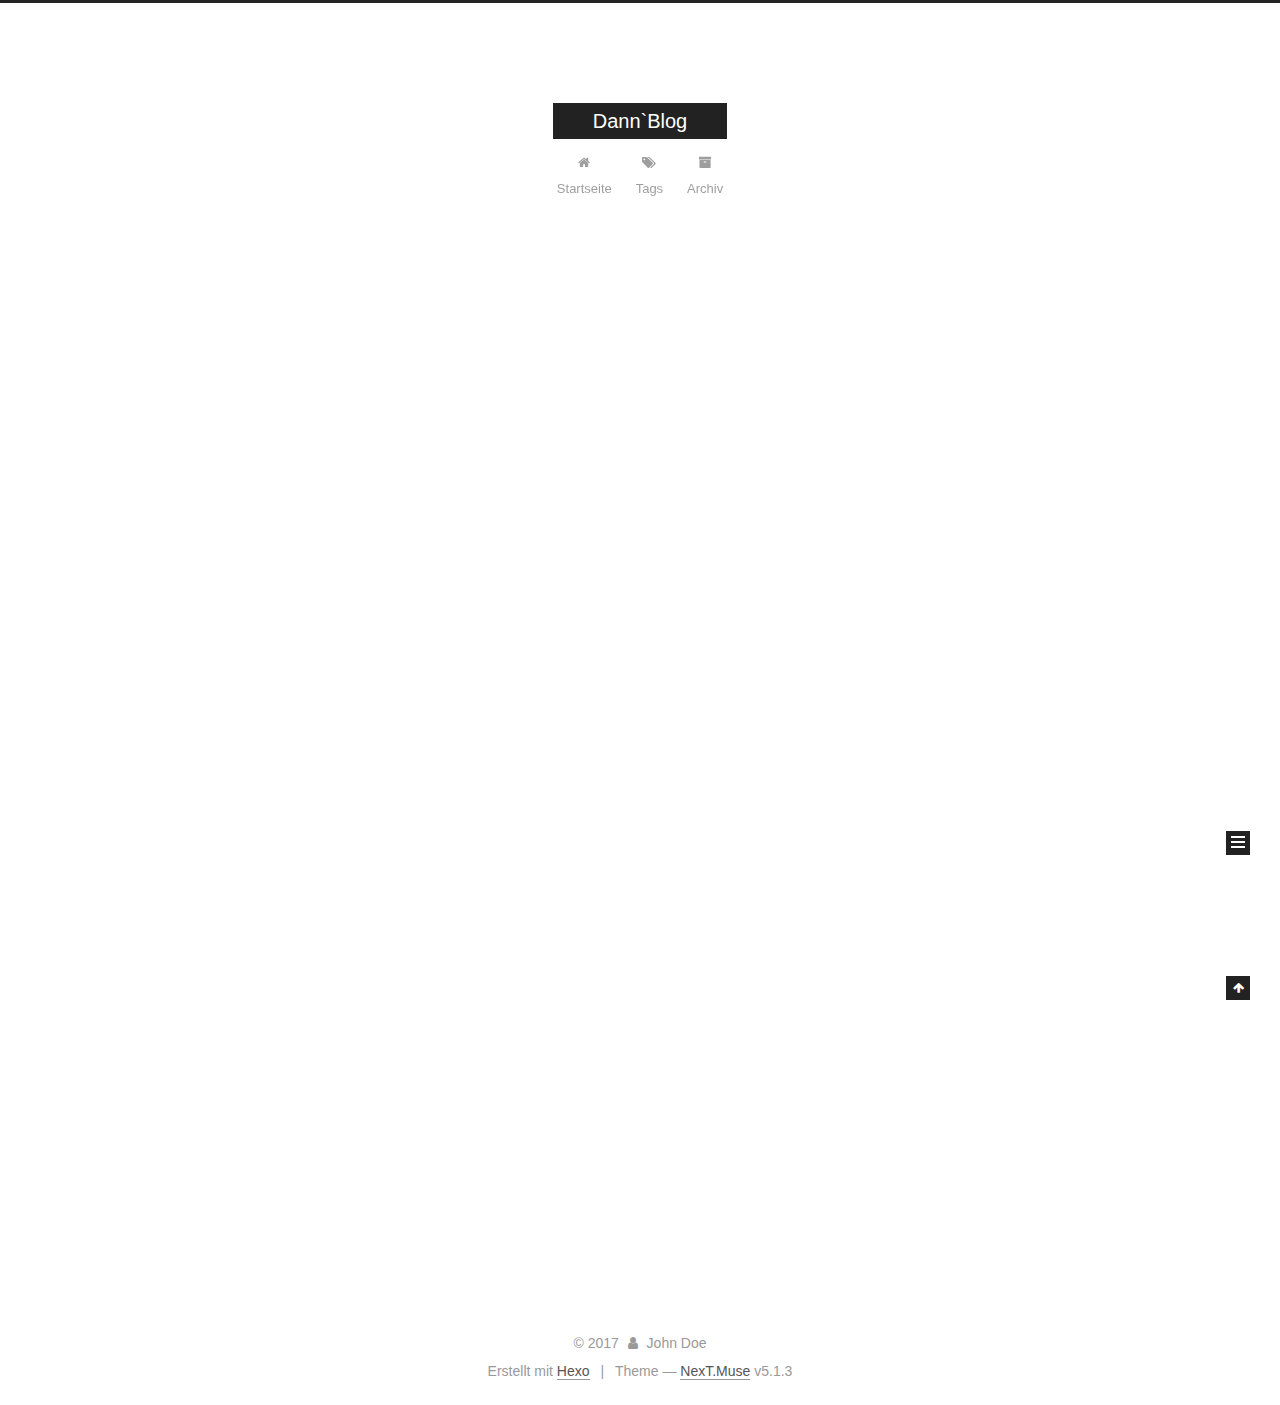
==== commit 2a94d771: "Site updated: 2017-11-22 00:38:54" ====
--- a/index.html
+++ b/index.html
@@ -5,7 +5,7 @@
   
 
 
-<html class="theme-next muse use-motion" lang="zh-Hans">
+<html class="theme-next muse use-motion" lang="">
 <head>
   <meta charset="UTF-8"/>
 <meta http-equiv="X-UA-Compatible" content="IE=edge" />
@@ -83,7 +83,6 @@
 <meta property="og:title" content="Dann`Blog">
 <meta property="og:url" content="http://yoursite.com/index.html">
 <meta property="og:site_name" content="Dann`Blog">
-<meta property="og:locale" content="zh-Hans">
 <meta name="twitter:card" content="summary">
 <meta name="twitter:title" content="Dann`Blog">
 
@@ -101,7 +100,7 @@
     motion: {"enable":true,"async":false,"transition":{"post_block":"fadeIn","post_header":"slideDownIn","post_body":"slideDownIn","coll_header":"slideLeftIn","sidebar":"slideUpIn"}},
     duoshuo: {
       userId: '0',
-      author: '博主'
+      author: 'Author'
     },
     algolia: {
       applicationID: '',
@@ -133,7 +132,7 @@
 
 </head>
 
-<body itemscope itemtype="http://schema.org/WebPage" lang="zh-Hans">
+<body itemscope itemtype="http://schema.org/WebPage" lang="">
 
   
   
@@ -182,7 +181,7 @@
             
               <i class="menu-item-icon fa fa-fw fa-home"></i> <br />
             
-            首页
+            Startseite
           </a>
         </li>
       
@@ -192,7 +191,7 @@
             
               <i class="menu-item-icon fa fa-fw fa-tags"></i> <br />
             
-            标签
+            Tags
           </a>
         </li>
       
@@ -202,7 +201,7 @@
             
               <i class="menu-item-icon fa fa-fw fa-archive"></i> <br />
             
-            归档
+            Archiv
           </a>
         </li>
       
@@ -268,9 +267,9 @@
                 <i class="fa fa-calendar-o"></i>
               </span>
               
-                <span class="post-meta-item-text">发表于</span>
+                <span class="post-meta-item-text">Veröffentlicht am</span>
               
-              <time title="创建于" itemprop="dateCreated datePublished" datetime="2017-11-21T21:09:41+08:00">
+              <time title="Post created" itemprop="dateCreated datePublished" datetime="2017-11-21T21:09:41+08:00">
                 2017-11-21
               </time>
             
@@ -401,7 +400,7 @@
                 <a href="/archives/">
               
                   <span class="site-state-item-count">1</span>
-                  <span class="site-state-item-name">日志</span>
+                  <span class="site-state-item-name">Artikel</span>
                 </a>
               </div>
             
@@ -453,7 +452,7 @@
 </div>
 
 
-  <div class="powered-by">由 <a class="theme-link" target="_blank" href="https://hexo.io">Hexo</a> 强力驱动</div>
+  <div class="powered-by">Erstellt mit  <a class="theme-link" target="_blank" href="https://hexo.io">Hexo</a></div>
 
 
 
@@ -461,7 +460,7 @@
 
 
 
-  <div class="theme-info">主题 &mdash; <a class="theme-link" target="_blank" href="https://github.com/iissnan/hexo-theme-next">NexT.Muse</a> v5.1.3</div>
+  <div class="theme-info">Theme &mdash; <a class="theme-link" target="_blank" href="https://github.com/iissnan/hexo-theme-next">NexT.Muse</a> v5.1.3</div>
 
 
 
--- a/css/main.css
+++ b/css/main.css
@@ -1822,7 +1822,7 @@
   width: 4px;
   height: 4px;
   border-radius: 50%;
-  background: #9ef911;
+  background: #bbfeff;
 }
 .links-of-blogroll {
   font-size: 13px;
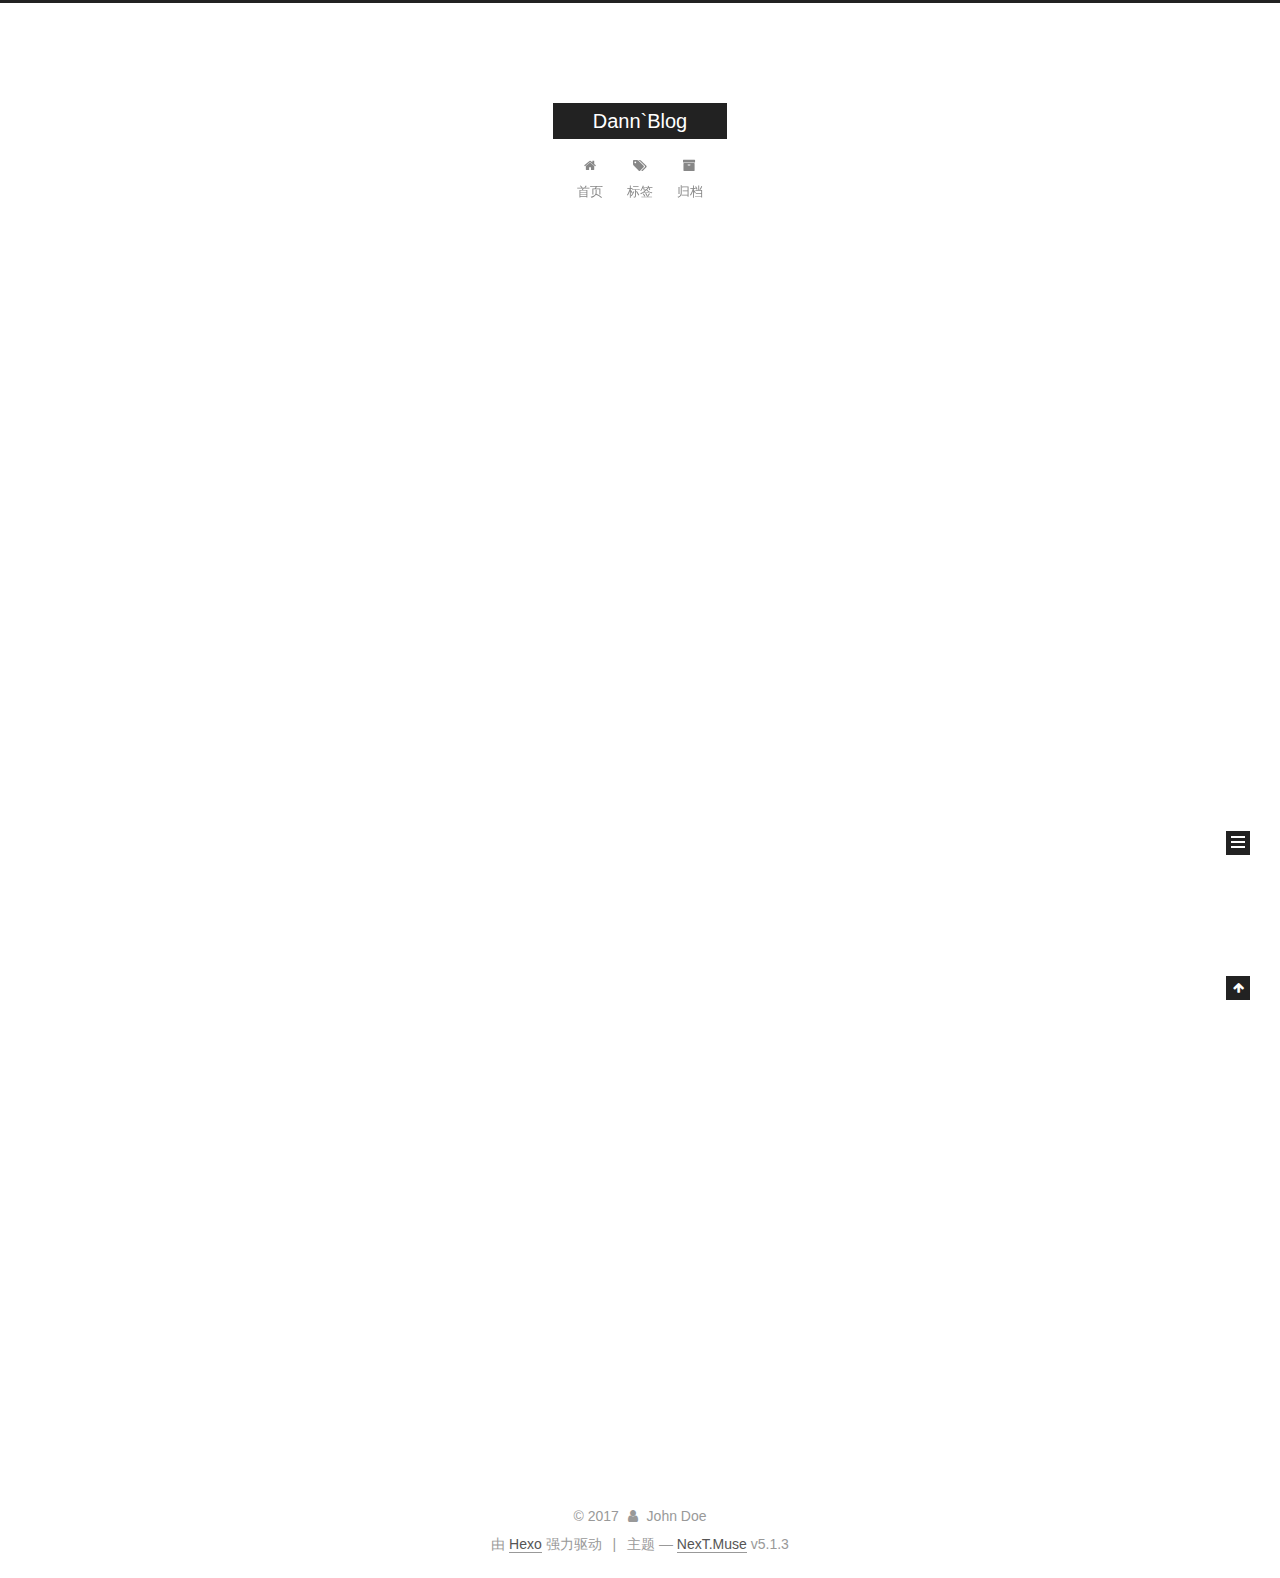
==== commit 24045e0b: "Site updated: 2017-11-22 13:48:24" ====
--- a/index.html
+++ b/index.html
@@ -5,7 +5,7 @@
   
 
 
-<html class="theme-next muse use-motion" lang="">
+<html class="theme-next muse use-motion" lang="zh-Hans">
 <head>
   <meta charset="UTF-8"/>
 <meta http-equiv="X-UA-Compatible" content="IE=edge" />
@@ -83,6 +83,7 @@
 <meta property="og:title" content="Dann`Blog">
 <meta property="og:url" content="http://yoursite.com/index.html">
 <meta property="og:site_name" content="Dann`Blog">
+<meta property="og:locale" content="zh-Hans">
 <meta name="twitter:card" content="summary">
 <meta name="twitter:title" content="Dann`Blog">
 
@@ -100,7 +101,7 @@
     motion: {"enable":true,"async":false,"transition":{"post_block":"fadeIn","post_header":"slideDownIn","post_body":"slideDownIn","coll_header":"slideLeftIn","sidebar":"slideUpIn"}},
     duoshuo: {
       userId: '0',
-      author: 'Author'
+      author: '博主'
     },
     algolia: {
       applicationID: '',
@@ -132,7 +133,7 @@
 
 </head>
 
-<body itemscope itemtype="http://schema.org/WebPage" lang="">
+<body itemscope itemtype="http://schema.org/WebPage" lang="zh-Hans">
 
   
   
@@ -181,7 +182,7 @@
             
               <i class="menu-item-icon fa fa-fw fa-home"></i> <br />
             
-            Startseite
+            首页
           </a>
         </li>
       
@@ -191,7 +192,7 @@
             
               <i class="menu-item-icon fa fa-fw fa-tags"></i> <br />
             
-            Tags
+            标签
           </a>
         </li>
       
@@ -201,7 +202,7 @@
             
               <i class="menu-item-icon fa fa-fw fa-archive"></i> <br />
             
-            Archiv
+            归档
           </a>
         </li>
       
@@ -238,7 +239,7 @@
   
   
   <div class="post-block">
-    <link itemprop="mainEntityOfPage" href="http://yoursite.com/2017/11/21/hello-world/">
+    <link itemprop="mainEntityOfPage" href="http://yoursite.com/2017/11/22/test/">
 
     <span hidden itemprop="author" itemscope itemtype="http://schema.org/Person">
       <meta itemprop="name" content="John Doe">
@@ -257,7 +258,7 @@
         
           <h1 class="post-title" itemprop="name headline">
                 
-                <a class="post-title-link" href="/2017/11/21/hello-world/" itemprop="url">Hello World</a></h1>
+                <a class="post-title-link" href="/2017/11/22/test/" itemprop="url">test</a></h1>
         
 
         <div class="post-meta">
@@ -267,9 +268,128 @@
                 <i class="fa fa-calendar-o"></i>
               </span>
               
-                <span class="post-meta-item-text">Veröffentlicht am</span>
+                <span class="post-meta-item-text">发表于</span>
               
-              <time title="Post created" itemprop="dateCreated datePublished" datetime="2017-11-21T21:09:41+08:00">
+              <time title="创建于" itemprop="dateCreated datePublished" datetime="2017-11-22T01:09:41+08:00">
+                2017-11-22
+              </time>
+            
+
+            
+
+            
+          </span>
+
+          
+
+          
+            
+          
+
+          
+          
+
+          
+
+          
+
+          
+
+        </div>
+      </header>
+    
+
+    
+    
+    
+    <div class="post-body" itemprop="articleBody">
+
+      
+      
+
+      
+        
+          
+            
+          
+        
+      
+    </div>
+    
+    
+    
+
+    
+
+    
+
+    
+
+    <footer class="post-footer">
+      
+
+      
+
+      
+
+      
+      
+        <div class="post-eof"></div>
+      
+    </footer>
+  </div>
+  
+  
+  
+  </article>
+
+
+    
+      
+
+  
+
+  
+  
+  
+
+  <article class="post post-type-normal" itemscope itemtype="http://schema.org/Article">
+  
+  
+  
+  <div class="post-block">
+    <link itemprop="mainEntityOfPage" href="http://yoursite.com/2017/11/21/hello-world/">
+
+    <span hidden itemprop="author" itemscope itemtype="http://schema.org/Person">
+      <meta itemprop="name" content="John Doe">
+      <meta itemprop="description" content="">
+      <meta itemprop="image" content="/images/avatar.gif">
+    </span>
+
+    <span hidden itemprop="publisher" itemscope itemtype="http://schema.org/Organization">
+      <meta itemprop="name" content="Dann`Blog">
+    </span>
+
+    
+      <header class="post-header">
+
+        
+        
+          <h1 class="post-title" itemprop="name headline">
+                
+                <a class="post-title-link" href="/2017/11/21/hello-world/" itemprop="url">你好世界</a></h1>
+        
+
+        <div class="post-meta">
+          <span class="post-time">
+            
+              <span class="post-meta-item-icon">
+                <i class="fa fa-calendar-o"></i>
+              </span>
+              
+                <span class="post-meta-item-text">发表于</span>
+              
+              <time title="创建于" itemprop="dateCreated datePublished" datetime="2017-11-21T21:09:41+08:00">
                 2017-11-21
               </time>
             
@@ -309,7 +429,7 @@
       
         
           
-            <p>Welcome to <a href="https://hexo.io/" target="_blank" rel="noopener">Hexo</a>! This is your very first post. Check <a href="https://hexo.io/docs/" target="_blank" rel="noopener">documentation</a> for more info. If you get any problems when using Hexo, you can find the answer in <a href="https://hexo.io/docs/troubleshooting.html" target="_blank" rel="noopener">troubleshooting</a> or you can ask me on <a href="https://github.com/hexojs/hexo/issues" target="_blank" rel="noopener">GitHub</a>.</p>
+            <p>看上去对中文的支持还不错 <a href="https://www.bilibili.com/" target="_blank" rel="noopener">bilibili</a></p>
 <h2 id="Quick-Start"><a href="#Quick-Start" class="headerlink" title="Quick Start"></a>Quick Start</h2><h3 id="Create-a-new-post"><a href="#Create-a-new-post" class="headerlink" title="Create a new post"></a>Create a new post</h3><figure class="highlight bash"><table><tr><td class="gutter"><pre><span class="line">1</span><br></pre></td><td class="code"><pre><span class="line">$ hexo new <span class="string">"My New Post"</span></span><br></pre></td></tr></table></figure>
 <p>More info: <a href="https://hexo.io/docs/writing.html" target="_blank" rel="noopener">Writing</a></p>
 <h3 id="Run-server"><a href="#Run-server" class="headerlink" title="Run server"></a>Run server</h3><figure class="highlight bash"><table><tr><td class="gutter"><pre><span class="line">1</span><br></pre></td><td class="code"><pre><span class="line">$ hexo server</span><br></pre></td></tr></table></figure>
@@ -399,8 +519,8 @@
               
                 <a href="/archives/">
               
-                  <span class="site-state-item-count">1</span>
-                  <span class="site-state-item-name">Artikel</span>
+                  <span class="site-state-item-count">2</span>
+                  <span class="site-state-item-name">日志</span>
                 </a>
               </div>
             
@@ -452,7 +572,7 @@
 </div>
 
 
-  <div class="powered-by">Erstellt mit  <a class="theme-link" target="_blank" href="https://hexo.io">Hexo</a></div>
+  <div class="powered-by">由 <a class="theme-link" target="_blank" href="https://hexo.io">Hexo</a> 强力驱动</div>
 
 
 
@@ -460,7 +580,7 @@
 
 
 
-  <div class="theme-info">Theme &mdash; <a class="theme-link" target="_blank" href="https://github.com/iissnan/hexo-theme-next">NexT.Muse</a> v5.1.3</div>
+  <div class="theme-info">主题 &mdash; <a class="theme-link" target="_blank" href="https://github.com/iissnan/hexo-theme-next">NexT.Muse</a> v5.1.3</div>
 
 
 
--- a/css/main.css
+++ b/css/main.css
@@ -1822,7 +1822,7 @@
   width: 4px;
   height: 4px;
   border-radius: 50%;
-  background: #bbfeff;
+  background: #c9c4e8;
 }
 .links-of-blogroll {
   font-size: 13px;
